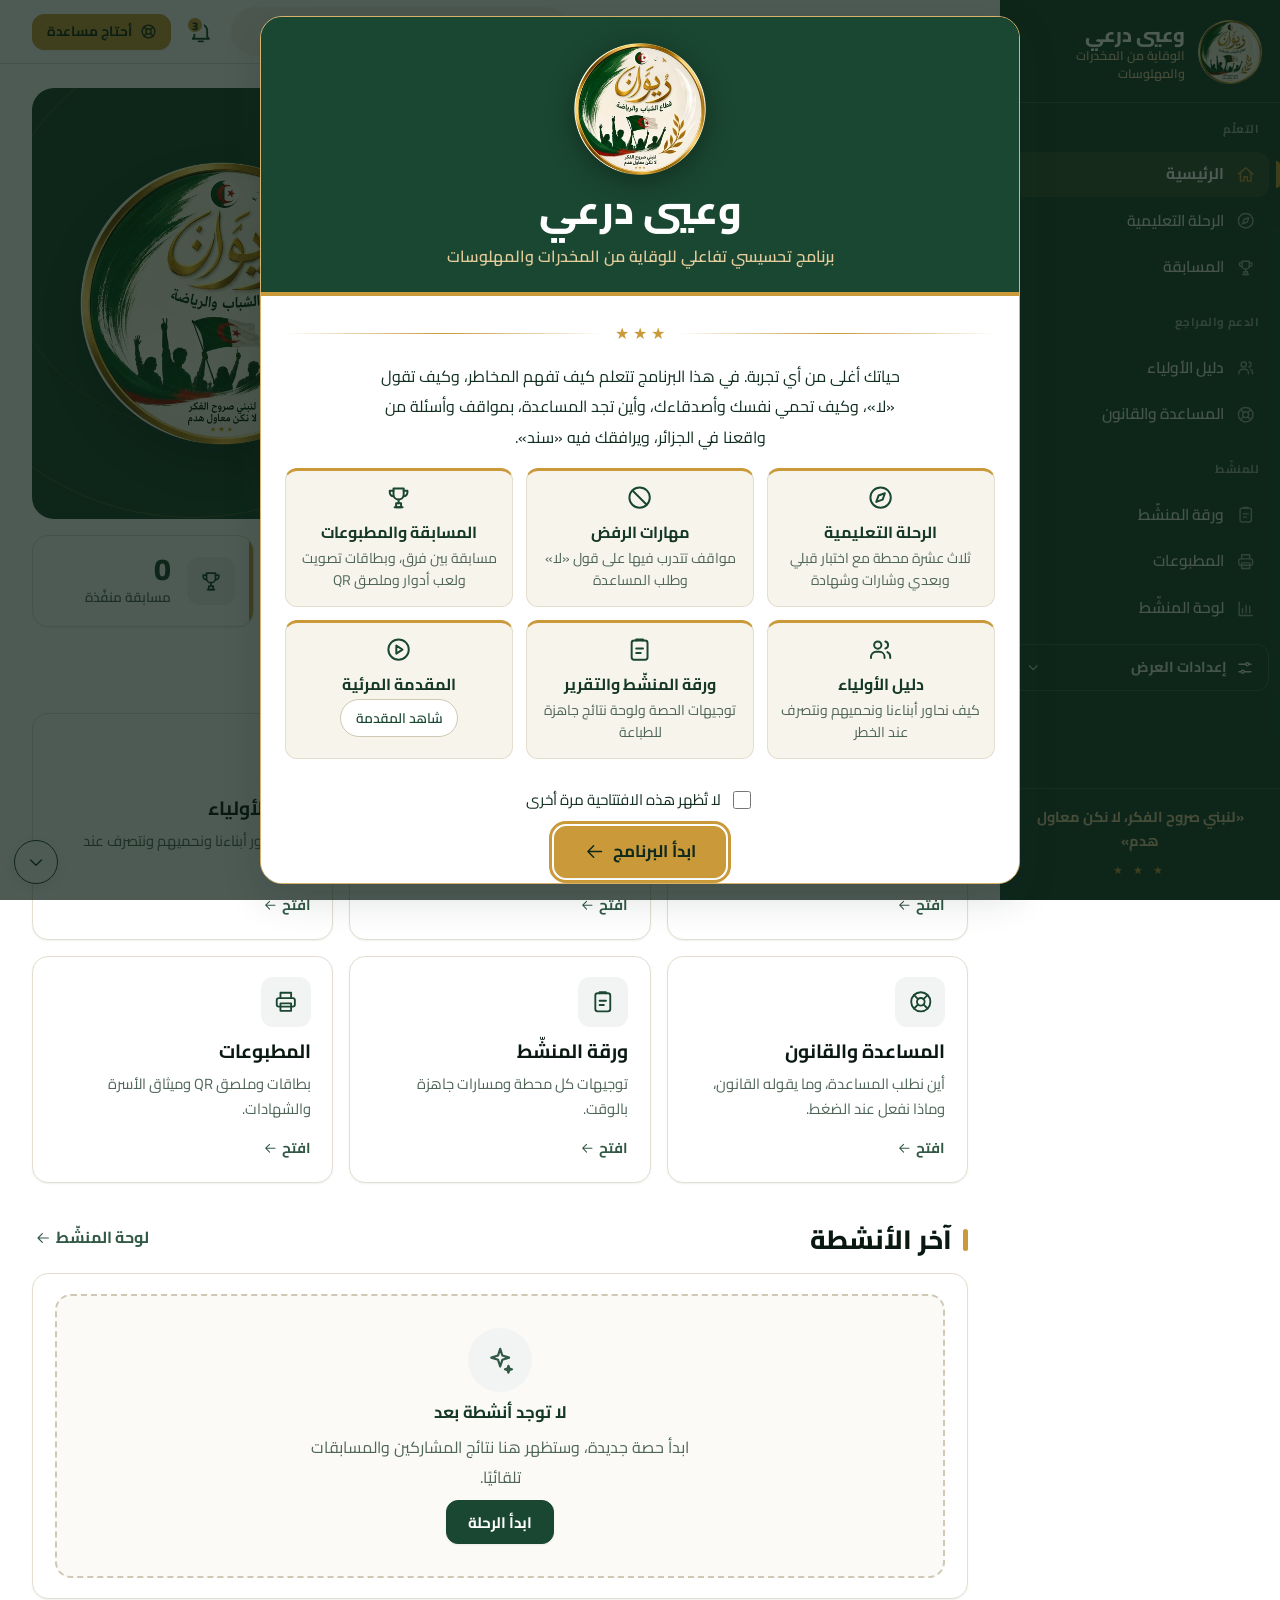
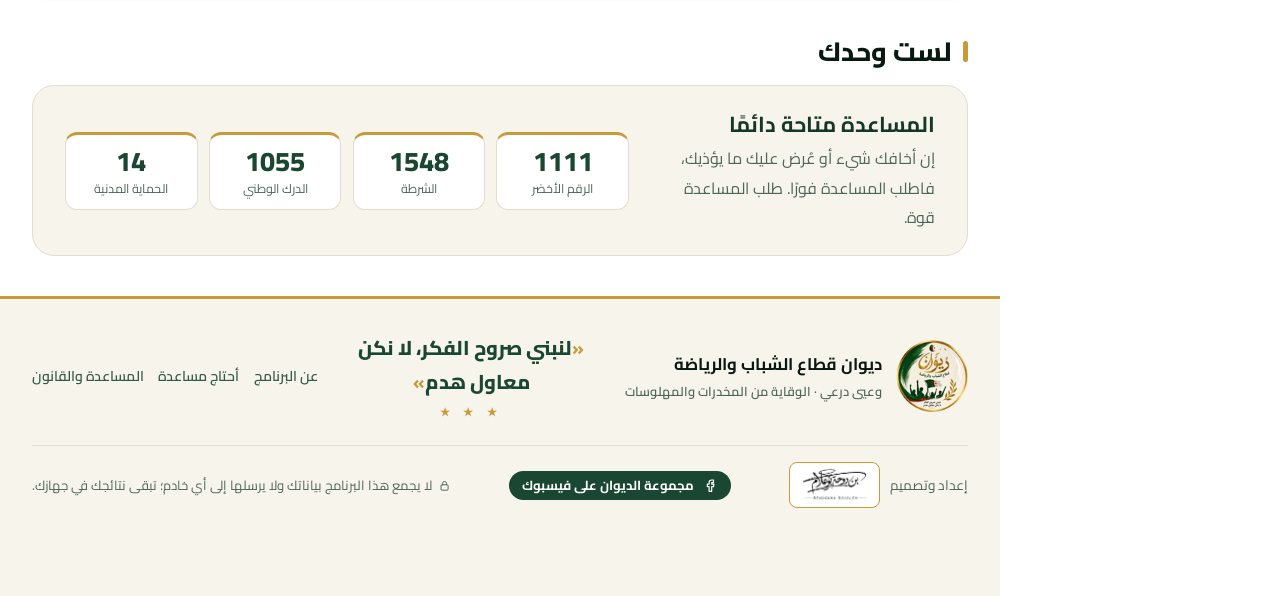
==== index.html @ 61925d22 "Add files via upload" ====
<!DOCTYPE html>
<html lang="ar" dir="rtl">
<head>
<meta charset="utf-8">
<meta name="viewport" content="width=device-width, initial-scale=1, viewport-fit=cover">
<title>وعيي درعي — الوقاية من المخدرات والمهلوسات</title>
<meta name="description" content="برنامج تحسيسي تفاعلي للوقاية من المخدرات والمهلوسات، موجّه للأطفال والشباب، من ديوان قطاع الشباب والرياضة.">
<meta name="theme-color" content="#1a4731">
<meta property="og:type" content="website">
<meta property="og:locale" content="ar_DZ">
<meta property="og:title" content="وعيي درعي — الوقاية من المخدرات والمهلوسات">
<meta property="og:description" content="رحلة تفاعلية من 13 محطة، واختبار قبلي وبعدي، ومسابقة بين الفرق، وميثاق للأسرة، وشهادة.">
<meta property="og:url" content="https://antaraabsi-svg.github.io/drugs-prevention/">
<meta property="og:image" content="https://antaraabsi-svg.github.io/drugs-prevention/assets/img/og.jpg">
<meta property="og:image:width" content="1200">
<meta property="og:image:height" content="630">
<meta name="twitter:card" content="summary_large_image">
<link rel="icon" type="image/png" sizes="32x32" href="assets/img/favicon-32.png">
<link rel="apple-touch-icon" href="assets/img/apple-touch-icon.png">
<!--PWA-HEAD--><link rel="manifest" href="manifest.webmanifest"><!--/PWA-HEAD-->
<link rel="preconnect" href="https://fonts.googleapis.com">
<link rel="preconnect" href="https://fonts.gstatic.com" crossorigin>
<link href="https://fonts.googleapis.com/css2?family=Cairo:wght@400;600;700;800&display=swap" rel="stylesheet">
<link rel="stylesheet" href="assets/css/tokens.css">
<link rel="stylesheet" href="assets/css/base.css">
<link rel="stylesheet" href="assets/css/layout.css">
<link rel="stylesheet" href="assets/css/components.css">
<link rel="stylesheet" href="assets/css/pages.css">
<link rel="stylesheet" href="assets/css/print.css">
</head>
<body>
<a class="skip" href="#app">تخطَّ إلى المحتوى</a>

<div class="app">
  <!-- ========== الشريط الجانبي ========== -->
  <aside class="sidebar" id="sidebar" aria-label="القائمة الرئيسية">
    <a class="sb-brand" href="#" data-act="mode" data-v="home" aria-label="الصفحة الرئيسية">
      <img src="assets/img/logo-96.webp" srcset="assets/img/logo-96.webp 1x, assets/img/logo-192.webp 2x" width="64" height="64" alt="شعار ديوان قطاع الشباب والرياضة">
      <span><b>وعيي درعي</b><small>الوقاية من المخدرات والمهلوسات</small></span>
    </a>
    <div class="sb-label">التعلّم</div>
    <nav class="sb-nav" aria-label="التعلّم">
      <button class="nav-item" id="tHome" data-act="mode" data-v="home" aria-pressed="true"><svg class="ic" aria-hidden="true"><use href="#i-home"/></svg>الرئيسية</button>
      <button class="nav-item" id="tProg" data-act="mode" data-v="prog" aria-pressed="false"><svg class="ic" aria-hidden="true"><use href="#i-compass"/></svg>الرحلة التعليمية</button>
      <button class="nav-item" id="tCt" data-act="mode" data-v="contest" aria-pressed="false"><svg class="ic" aria-hidden="true"><use href="#i-trophy"/></svg>المسابقة</button>
    </nav>
    <div class="sb-label">الدعم والمراجع</div>
    <nav class="sb-nav" aria-label="الدعم والمراجع">
      <button class="nav-item" id="tPar" data-act="mode" data-v="parents" aria-pressed="false"><svg class="ic" aria-hidden="true"><use href="#i-users"/></svg>دليل الأولياء</button>
      <button class="nav-item" id="tRef" data-act="mode" data-v="ref" aria-pressed="false"><svg class="ic" aria-hidden="true"><use href="#i-life-buoy"/></svg>المساعدة والقانون</button>
    </nav>
    <div class="sb-label">للمنشّط</div>
    <nav class="sb-nav" aria-label="للمنشّط">
      <button class="nav-item" id="tFac" data-act="mode" data-v="fac" aria-pressed="false"><svg class="ic" aria-hidden="true"><use href="#i-clipboard"/></svg>ورقة المنشّط</button>
      <button class="nav-item" id="tKit" data-act="mode" data-v="kit" aria-pressed="false"><svg class="ic" aria-hidden="true"><use href="#i-printer"/></svg>المطبوعات</button>
      <button class="nav-item" id="tRep" data-act="mode" data-v="report" aria-pressed="false"><svg class="ic" aria-hidden="true"><use href="#i-chart"/></svg>لوحة المنشّط</button>
    </nav>
    <details class="sb-tools">
      <summary><svg class="ic" aria-hidden="true"><use href="#i-sliders"/></svg>إعدادات العرض<svg class="ic chev sm" aria-hidden="true"><use href="#i-chevron-d"/></svg></summary>
      <div class="optb" role="group" aria-label="خيارات العرض">
        <button class="pill" id="bAbout" data-act="spopen" title="عرض الافتتاحية">عن البرنامج</button>
        <button class="pill" id="bDz" data-act="tg" data-k="dz" aria-pressed="false" title="عرض رسائل المحادثة بالدارجة الجزائرية">الدارجة</button>
        <button class="pill" id="bSnd" data-act="tg" data-k="snd" aria-pressed="false">الصوت</button>
        <button class="pill" id="bShuf" data-act="tg" data-k="shuf" aria-pressed="true" title="خلط ترتيب الأسئلة والخيارات">ترتيب عشوائي</button>
        <button class="pill" id="bHc" data-act="tg" data-k="hc" aria-pressed="false">تباين عالٍ</button>
        <button class="pill" id="bFn" data-act="tg" data-k="fnotes" aria-pressed="false">ملاحظات المنشّط</button>
        <button class="pill" id="bStage" data-act="tg" data-k="stage" aria-pressed="false" title="تكبير الخط للعرض أمام المجموعة">وضع العرض</button>
        <button class="pill" id="bFsm" data-act="fs" data-d="-1" aria-label="تصغير الخط" title="تصغير الخط">أ−</button>
        <button class="pill" id="bFsp" data-act="fs" data-d="1" aria-label="تكبير الخط" title="تكبير الخط">أ+</button>
        <button class="pill" id="bReset"><svg class="ic sm" aria-hidden="true"><use href="#i-refresh"/></svg>إعادة البدء</button>
      </div>
    </details>
    <div class="sb-foot">
      <q>لنبني صروح الفكر، لا نكن معاول هدم</q>
      <div class="stars" aria-hidden="true">★ ★ ★</div>
    </div>
  </aside>
  <div class="drawer-back" id="drawerBack" data-act="drawer" aria-hidden="true"></div>

  <!-- ========== العمود الرئيسي ========== -->
  <div class="main-col">
    <header class="topbar">
      <button class="icon-btn menu-btn" id="menuBtn" data-act="drawer" aria-label="فتح القائمة" aria-controls="sidebar" aria-expanded="false"><svg class="ic lg" aria-hidden="true"><use href="#i-menu"/></svg></button>
      <img class="tb-logo" src="assets/img/logo-96.webp" width="40" height="40" alt="">
      <nav class="crumbs" id="crumbs" aria-label="مسار التنقل"></nav>
      <span class="tb-space"></span>
      <div class="tb-actions">
        <div class="search" id="gsWrap" role="search">
          <button class="icon-btn gs-toggle" type="button" data-act="gstoggle" aria-label="بحث" aria-expanded="false"><svg class="ic lg" aria-hidden="true"><use href="#i-search"/></svg></button>
          <svg class="ic" aria-hidden="true"><use href="#i-search"/></svg>
          <input type="search" id="gs" data-act="gsq" placeholder="ابحث في البرنامج…" aria-label="بحث في البرنامج" autocomplete="off">
          <div class="search-res" id="gsRes" hidden></div>
        </div>
        <div class="nf-wrap">
          <button class="icon-btn" id="nfBtn" data-act="nf" aria-label="الإشعارات" aria-expanded="false"><svg class="ic lg" aria-hidden="true"><use href="#i-bell"/></svg><span class="nf-dot" id="nfDot" hidden>0</span></button>
          <div class="nf-panel" id="nfPanel" hidden></div>
        </div>
        <button class="btn gold sm" data-act="hpopen"><svg class="ic" aria-hidden="true"><use href="#i-life-buoy"/></svg><span class="btn-label">أحتاج مساعدة</span></button>
      </div>
    </header>

    <main class="page">
      <nav class="track-wrap" aria-label="محطات الرحلة"><div class="track" id="track"></div></nav>
      <section id="app" aria-live="polite" tabindex="-1">
        <div class="skeleton sk-title"></div><div class="skeleton sk-line"></div><div class="skeleton sk-line" style="width:70%"></div><div class="skeleton sk-block"></div>
      </section>
    </main>

    <footer class="site-footer">
      <div class="sf-in">
        <div class="sf-brand">
          <img src="assets/img/logo-96.webp" srcset="assets/img/logo-96.webp 1x, assets/img/logo-192.webp 2x" width="72" height="72" alt="شعار ديوان قطاع الشباب والرياضة">
          <div><b>ديوان قطاع الشباب والرياضة</b><small>وعيي درعي · الوقاية من المخدرات والمهلوسات</small></div>
        </div>
        <div class="sf-slogan"><q>لنبني صروح الفكر، لا نكن معاول هدم</q><span class="stars" aria-hidden="true">★ ★ ★</span></div>
        <div class="sf-links">
          <a href="#" data-act="spopen">عن البرنامج</a>
          <a href="#" data-act="hpopen">أحتاج مساعدة</a>
          <a href="#" data-act="mode" data-v="ref">المساعدة والقانون</a>
        </div>
        <div class="sf-sig">
          <div class="made"><span>إعداد وتصميم</span><img class="sigsm" src="assets/img/signature.jpg" alt="توقيع بن دوحة بوعلام"></div>
          <a class="fbbtn sm" href="https://www.facebook.com/groups/www.diwan.js1236" target="_blank" rel="noopener noreferrer" aria-label="مجموعة ديوان قطاع الشباب والرياضة على فيسبوك"><svg class="ic fbi" aria-hidden="true"><use href="#i-facebook"/></svg><span>مجموعة الديوان على فيسبوك</span></a>
          <div class="priv"><svg class="ic sm" aria-hidden="true"><use href="#i-lock"/></svg>لا يجمع هذا البرنامج بياناتك ولا يرسلها إلى أي خادم؛ تبقى نتائجك في جهازك.</div>
        </div>
      </div>
    </footer>
  </div>
</div>

<!-- ========== فيديو المدخل ========== -->
<div class="vintro" id="vintro" role="dialog" aria-modal="true" aria-label="فيديو افتتاحي" hidden>
 <video id="vvid" playsinline webkit-playsinline preload="auto"></video>
 <button class="vi-btn" id="vsnd" data-act="vsound" hidden><svg class="ic" aria-hidden="true"><use href="#i-volume"/></svg>تشغيل الصوت</button>
 <button class="vi-btn" id="vskip" data-act="vskip">تخطّي المقدمة<svg class="ic" aria-hidden="true"><use href="#i-chevron-l"/></svg></button>
</div>

<!-- ========== شاشة الدخول (الافتتاحية) ========== -->
<div class="modal" id="splash" role="dialog" aria-modal="true" aria-labelledby="spT" hidden>
 <div class="modal-card">
  <div class="modal-head">
   <img class="m-logo" src="assets/img/logo-256.webp" width="132" height="132" alt="شعار ديوان قطاع الشباب والرياضة">
   <h2 id="spT">وعيي درعي</h2>
   <p>برنامج تحسيسي تفاعلي للوقاية من المخدرات والمهلوسات</p>
  </div>
  <div class="modal-body">
   <div class="m-div" aria-hidden="true">★ ★ ★</div>
   <p class="m-p">حياتك أغلى من أي تجربة. في هذا البرنامج تتعلم كيف تفهم المخاطر، وكيف تقول «لا»، وكيف تحمي نفسك وأصدقاءك، وأين تجد المساعدة، بمواقف وأسئلة من واقعنا في الجزائر، ويرافقك فيه «سند».</p>
   <div class="m-grid">
    <div class="m-it"><svg class="ic" aria-hidden="true"><use href="#i-compass"/></svg><b>الرحلة التعليمية</b><span>ثلاث عشرة محطة مع اختبار قبلي وبعدي وشارات وشهادة</span></div>
    <div class="m-it"><svg class="ic" aria-hidden="true"><use href="#i-ban"/></svg><b>مهارات الرفض</b><span>مواقف تتدرب فيها على قول «لا» وطلب المساعدة</span></div>
    <div class="m-it"><svg class="ic" aria-hidden="true"><use href="#i-trophy"/></svg><b>المسابقة والمطبوعات</b><span>مسابقة بين فرق، وبطاقات تصويت ولعب أدوار وملصق QR</span></div>
    <div class="m-it"><svg class="ic" aria-hidden="true"><use href="#i-users"/></svg><b>دليل الأولياء</b><span>كيف نحاور أبناءنا ونحميهم ونتصرف عند الخطر</span></div>
    <div class="m-it"><svg class="ic" aria-hidden="true"><use href="#i-clipboard"/></svg><b>ورقة المنشّط والتقرير</b><span>توجيهات الحصة ولوحة نتائج جاهزة للطباعة</span></div>
    <div class="m-it"><svg class="ic" aria-hidden="true"><use href="#i-play"/></svg><b>المقدمة المرئية</b><span><button class="pill" data-act="invopen">شاهد المقدمة</button></span></div>
   </div>
   <div class="m-foot">
   <label class="m-chk"><input type="checkbox" id="spNo"> لا تُظهر هذه الافتتاحية مرة أخرى</label>
   <div class="m-act"><button class="btn gold lg" id="spGo" data-act="spclose">ابدأ البرنامج<svg class="ic" aria-hidden="true"><use href="#i-arrow-l"/></svg></button></div>
   </div>
   <div class="m-sig"><span>إعداد وتصميم</span><img class="sigsm" src="assets/img/signature.jpg" alt="توقيع بن دوحة بوعلام"></div>
  </div>
 </div>
</div>

<!-- ========== نافذة «أحتاج مساعدة» ========== -->
<button class="fab" id="fab" data-act="hpopen" aria-label="أحتاج مساعدة"><svg class="ic lg" aria-hidden="true"><use href="#i-life-buoy"/></svg><span class="fabt">أحتاج مساعدة</span></button>
<div class="modal help" id="helpdlg" role="dialog" aria-modal="true" aria-labelledby="hpT" hidden>
 <div class="modal-card sm">
  <button class="modal-x" id="hpX" data-act="hpclose" aria-label="إغلاق"><svg class="ic" aria-hidden="true"><use href="#i-x"/></svg></button>
  <div class="modal-head"><h2 id="hpT" style="font-size:1.8rem">أحتاج مساعدة</h2><p>إذا أخافك شيء أو عُرض عليك ما يؤذيك فأنت لست وحدك</p></div>
  <div class="modal-body">
   <ol class="hpsteps"><li><b>ارفض.</b> قل «لا» بوضوح، ولا تأخذ ولا تجرّب شيئًا.</li><li><b>ابتعد.</b> غادر المكان إلى مكان فيه كبار.</li><li><b>أخبر.</b> تحدث فورًا إلى شخص بالغ تثق به: أحد الوالدين أو المعلم أو المرشد.</li><li><b>بلّغ.</b> اتصل بالجهات المختصة، وفي الحالات الطارئة اتصل بالحماية المدنية.</li></ol>
   <div class="hpnums"><a href="tel:1111"><b>1111</b><span>الرقم الأخضر (مجاني، ليلًا ونهارًا)</span></a><a href="tel:1548"><b>1548</b><span>الشرطة</span></a><a href="tel:1055"><b>1055</b><span>الدرك الوطني</span></a><a href="tel:14"><b>14</b><span>الحماية المدنية (الحالات الطارئة)</span></a></div>
   <p class="hpnote">طلب المساعدة قوة، والعلاج المبكر ينجح.</p>
  </div>
 </div>
</div>

<!-- ========== عناصر عائمة ========== -->
<nav class="fnav" id="fnav" aria-label="التنقل بين المحطات" hidden><button id="fnPrev" data-act="prev"><svg class="ic sm" aria-hidden="true"><use href="#i-chevron-r"/></svg>السابق</button><span class="fnp" id="fnPos"></span><button id="fnNext" data-act="next">التالي<svg class="ic sm" aria-hidden="true"><use href="#i-chevron-l"/></svg></button></nav>
<div class="ctboard" id="ctboard" role="dialog" aria-modal="true" aria-label="الترتيب المباشر" hidden></div>
<div class="scrl" id="scrl"><button id="sUp" data-act="stop" aria-label="إلى أعلى الصفحة" title="إلى الأعلى" hidden><svg class="ic" aria-hidden="true"><use href="#i-chevron-u"/></svg></button><button id="sDn" data-act="sbot" aria-label="إلى أسفل الصفحة" title="إلى الأسفل" hidden><svg class="ic" aria-hidden="true"><use href="#i-chevron-d"/></svg></button></div>
<div class="toast" id="toast" role="status" aria-live="polite" hidden></div>
<div id="printcert"></div><div id="printkit"></div>

<script src="assets/js/icons.js"></script>
<script src="assets/js/qr.js"></script>
<script src="assets/js/data.js"></script>
<script src="assets/js/app.js"></script>
<!--PWA-REG--><script src="assets/js/pwa.js"></script><!--/PWA-REG-->
</body>
</html>
---- assets/css/tokens.css ----
/* =====================================================================
   tokens.css — رموز نظام التصميم (Design Tokens)
   الهوية الرسمية لديوان قطاع الشباب والرياضة
   ملف مولَّد بـ tools/gen_tokens.py — القيم الأساسية الأربع فقط هي المرجع:
   الأخضر الداكن #1a4731 · الذهبي #c9993a · الأبيض #FFFFFF · الكريمي #F7F4EC
   ===================================================================== */
:root{
  /* ---------- 1) ألوان الهوية الأساسية ---------- */
  --brand-green: #1a4731;
  --brand-gold: #c9993a;
  --brand-white: #FFFFFF;
  --brand-cream: #F7F4EC;

  /* ---------- 2) السلالم اللونية المشتقة ---------- */
  --green-50: #f1f4f3;
  --green-100: #e4e9e6;
  --green-200: #c3cfc9;
  --green-300: #98aca2;
  --green-400: #6c897b;
  --green-500: #486c5a;
  --green-600: #315946;
  --green-700: #1a4731;
  --green-800: #143726;
  --green-900: #0f291c;
  --green-950: #0a1b13;
  --gold-50: #fbf8f1;
  --gold-100: #f6efdf;
  --gold-200: #eedec0;
  --gold-300: #e4cc9c;
  --gold-400: #d6b26b;
  --gold-500: #c9993a;
  --gold-600: #ad8432;
  --gold-700: #8d6b29;
  --gold-800: #6d531f;
  --cream-50: #fbfaf6;
  --cream-100: #f7f4ec;
  --cream-200: #edeae3;
  --cream-300: #e1ded7;
  --ink-400: #677b70;
  --ink-500: #4e6558;
  --ink-700: #112e20;
  --ink-900: #091811;
  --red-50: #fbefec;
  --red-100: #f5d9d3;
  --red-500: #b3362b;
  --red-700: #8a2a21;

  /* ---------- 3) الرموز الدلالية (استعملها في المكونات بدل القيم الخام) ---------- */
  --color-primary: var(--brand-green);
  --color-primary-hover: var(--green-800);
  --color-primary-soft: var(--green-50);
  --color-accent: var(--brand-gold);
  --color-accent-hover: var(--gold-600);
  --color-accent-soft: var(--gold-100);
  --surface-page: var(--brand-white);
  --surface-card: var(--brand-white);
  --surface-sunken: var(--brand-cream);
  --surface-strong: var(--brand-green);
  --text-strong: var(--ink-900);
  --text-body: var(--ink-700);
  --text-muted: var(--ink-500);
  --text-on-dark: var(--brand-white);
  --text-on-dark-muted: var(--green-200);
  --text-link: var(--green-600);
  --line: #e3ded0;
  --line-strong: #cfc8b4;
  --line-on-dark: rgba(255,255,255,.14);
  --success: var(--green-500);
  --success-bg: var(--green-50);
  --warning: var(--gold-600);
  --warning-bg: var(--gold-50);
  --danger: var(--red-500);
  --danger-bg: var(--red-50);
  --info: var(--green-600);
  --info-bg: var(--cream-100);
  --focus: var(--gold-500);

  /* ---------- 4) الخط والحجم (خط أساسي واحد) ---------- */
  --font: 'Cairo','Segoe UI',Tahoma,'OfflineAr',Arial,sans-serif;
  --fs-display: clamp(2.25rem, 1.6rem + 2.4vw, 3.25rem);
  --fs-h1: clamp(1.7rem, 1.35rem + 1.2vw, 2.25rem);
  --fs-h2: clamp(1.35rem, 1.2rem + .6vw, 1.65rem);
  --fs-h3: 1.2rem;
  --fs-h4: 1.05rem;
  --fs-body: 1rem;
  --fs-small: .9rem;
  --fs-caption: .8rem;
  --fs-button: .95rem;
  --fs-table: .9rem;
  --fw-regular: 400; --fw-medium: 600; --fw-bold: 700; --fw-black: 800;
  --lh-tight: 1.3; --lh-snug: 1.5; --lh-body: 1.85;

  /* ---------- 5) المسافات والأبعاد ---------- */
  --sp-1: .25rem; --sp-2: .5rem; --sp-3: .75rem; --sp-4: 1rem; --sp-5: 1.5rem; --sp-6: 2rem; --sp-7: 3rem; --sp-8: 4rem;
  --r-sm: 8px; --r-md: 12px; --r-lg: 16px; --r-xl: 22px; --r-pill: 999px;
  --bw: 1px;
  --sidebar-w: 280px; --topbar-h: 64px; --content-max: 1120px; --reading-max: 68ch;

  /* ---------- 6) الظلال والحركة ---------- */
  --sh-1: 0 1px 2px rgba(26,71,49,.07);
  --sh-2: 0 4px 16px rgba(26,71,49,.09);
  --sh-3: 0 14px 38px rgba(16,40,28,.16);
  --ease: cubic-bezier(.2,.7,.2,1);
  --t-fast: .15s; --t-base: .25s; --t-slow: .45s;

  /* ---------- 7) طبقات العرض ---------- */
  --z-sticky: 40; --z-topbar: 45; --z-fnav: 54; --z-scrl: 55; --z-sidebar: 60; --z-fab: 62;
  --z-board: 90; --z-modal: 100; --z-help: 110; --z-toast: 120; --z-video: 130;
}

/* ---------- وضع التباين العالي (خيار في أدوات العرض) ---------- */
:root.hc{
  --line: #000; --line-strong: #000;
  --text-body: #000; --text-muted: #1a1a1a; --text-strong: #000;
  --color-primary: #0b2a1b; --color-accent: #8a5a00;
  --focus: #000;
}
---- assets/css/base.css ----
/* =====================================================================
   base.css — الأساس: إعادة الضبط، الخط، سلّم الطباعة (Typography)، الوصولية
   ===================================================================== */
@font-face{font-family:'OfflineAr';font-weight:400;font-display:swap;src:url(../fonts/offline-ar-400.woff) format('woff')}
@font-face{font-family:'OfflineAr';font-weight:700 900;font-display:swap;src:url(../fonts/offline-ar-700.woff) format('woff')}

*,*::before,*::after{box-sizing:border-box}
html{font-size:100%;-webkit-text-size-adjust:100%;scroll-padding-top:calc(var(--topbar-h) + 16px);color-scheme:light}
html.stage{font-size:125%}
html,body{margin:0}
body{background:var(--surface-page);color:var(--text-body);font-family:var(--font);font-size:var(--fs-body);font-weight:var(--fw-regular);line-height:var(--lh-body);min-height:100vh;text-rendering:optimizeLegibility}
body.nosc{overflow:hidden}
[hidden]{display:none!important}
img,svg{max-width:100%}
button,input,select,textarea{font:inherit;color:inherit}
button{cursor:pointer}
::selection{background:var(--gold-200);color:var(--ink-900)}

/* ---------- سلّم الطباعة ---------- */
h1,h2,h3,h4{font-family:var(--font);color:var(--text-strong);margin:0;letter-spacing:0}
h1,.h1{font-size:var(--fs-h1);font-weight:var(--fw-black);line-height:var(--lh-tight)}
h2,.h2{font-size:var(--fs-h2);font-weight:var(--fw-black);line-height:var(--lh-tight);margin:.1rem 0 .4rem}
h3,.h3{font-size:var(--fs-h3);font-weight:var(--fw-bold);line-height:var(--lh-snug);margin:1.4rem 0 .4rem;color:var(--green-700)}
h4,.h4{font-size:var(--fs-h4);font-weight:var(--fw-bold);line-height:var(--lh-snug)}
.display{font-size:var(--fs-display);font-weight:var(--fw-black);line-height:1.2}
p{margin:0 0 .8rem}
.lead{font-size:1.08rem;color:var(--text-muted);max-width:var(--reading-max);margin:0 0 1.2rem}
.caption,small{font-size:var(--fs-caption);font-weight:var(--fw-medium);color:var(--text-muted)}
.warn{font-size:var(--fs-small);color:var(--text-muted)}
b,strong{font-weight:var(--fw-bold);color:var(--text-strong)}
a{color:var(--text-link);text-underline-offset:3px}
a:hover{color:var(--green-800)}
ul,ol{padding-inline-start:1.3rem;margin:.3rem 0 .9rem}
li{margin:.2rem 0}
hr{border:0;border-top:var(--bw) solid var(--line);margin:1.2rem 0}
q{quotes:"«" "»"}
.num{font-feature-settings:"tnum";font-variant-numeric:tabular-nums}

/* ---------- وصولية ---------- */
:focus-visible{outline:3px solid var(--focus);outline-offset:2px;border-radius:4px}
.skip{position:absolute;inset-inline-start:-999px;top:0;z-index:200;background:var(--brand-gold);color:var(--green-900);padding:.6rem 1.1rem;font-weight:800;border-radius:0 0 var(--r-md) var(--r-md)}
.skip:focus{inset-inline-start:1rem}
.vh{position:absolute;width:1px;height:1px;overflow:hidden;clip:rect(0 0 0 0);white-space:nowrap}
.noprint{}
@media (prefers-reduced-motion:reduce){*,*::before,*::after{animation-duration:.001ms!important;animation-iteration-count:1!important;transition:none!important;scroll-behavior:auto!important}}

/* ---------- أيقونات موحدة ---------- */
.ic{width:1.25em;height:1.25em;flex:none;display:inline-block;vertical-align:-.22em;fill:none;stroke:currentColor;stroke-width:1.75;stroke-linecap:round;stroke-linejoin:round}
.ic.sm{width:1em;height:1em}.ic.lg{width:1.6em;height:1.6em}.ic.xl{width:2.4em;height:2.4em}.ic.fill{fill:currentColor;stroke:none}

/* ---------- عناصر الإدخال الأساسية ---------- */
input[type=text],input[type=date],input[type=search],input[type=url],input:not([type]),select,textarea{
  width:auto;max-width:100%;background:var(--surface-card);color:var(--text-strong);border:var(--bw) solid var(--line-strong);
  border-radius:var(--r-md);padding:.55rem .85rem;min-height:44px;transition:border-color var(--t-fast),box-shadow var(--t-fast)}
textarea{width:100%;min-height:96px;resize:vertical;line-height:1.7}
input::placeholder,textarea::placeholder{color:var(--ink-400)}
input:hover,select:hover,textarea:hover{border-color:var(--green-400)}
input:focus,select:focus,textarea:focus{outline:0;border-color:var(--brand-green);box-shadow:0 0 0 3px var(--gold-200)}
input[type=checkbox],input[type=radio]{width:1.15rem;height:1.15rem;accent-color:var(--brand-green);flex:none}
input[type=range]{accent-color:var(--brand-green);width:100%}
select{padding-inline-end:2rem}
label{cursor:pointer}
---- assets/css/layout.css ----
/* =====================================================================
   layout.css — غلاف التطبيق: الشريط الجانبي، الرأس، العنوان الفتاتي، التذييل
   RTL: الشريط الجانبي على اليمين تلقائيًا (أول عنصر في الشبكة)
   ===================================================================== */
.app{display:grid;grid-template-columns:var(--sidebar-w) minmax(0,1fr);min-height:100vh}
.main-col{min-width:0;display:flex;flex-direction:column;background:var(--surface-page)}
.page{width:100%;max-width:var(--content-max);margin:0 auto;padding:1.5rem clamp(1rem,3vw,2rem) 2.5rem;flex:1}

/* ---------- الشريط الجانبي ---------- */
.sidebar{position:sticky;top:0;height:100vh;overflow-y:auto;background:var(--surface-strong);color:var(--text-on-dark);display:flex;flex-direction:column;z-index:var(--z-sidebar);scrollbar-width:thin;scrollbar-color:var(--green-500) transparent}
.sb-brand{display:flex;align-items:center;gap:.85rem;padding:1.25rem 1.1rem 1.1rem;border-bottom:var(--bw) solid var(--line-on-dark);text-decoration:none;color:inherit}
.sb-brand img{width:64px;height:64px;flex:none;display:block}
.sb-brand b{display:block;color:var(--brand-white);font-size:1.25rem;font-weight:var(--fw-black);line-height:1.25}
.sb-brand small{display:block;color:var(--gold-300);font-size:.78rem;line-height:1.4;font-weight:var(--fw-medium)}
.sb-label{font-size:.72rem;font-weight:var(--fw-bold);letter-spacing:.04em;color:var(--green-300);padding:1rem 1.3rem .35rem}
.sb-nav{display:flex;flex-direction:column;gap:2px;padding:.4rem .7rem}
.nav-item{position:relative;display:flex;align-items:center;gap:.75rem;width:100%;min-height:44px;padding:.5rem .85rem;border:0;border-radius:var(--r-md);background:transparent;color:var(--green-100);font-weight:var(--fw-medium);font-size:.97rem;text-align:start;transition:background var(--t-fast),color var(--t-fast)}
.nav-item .ic{color:var(--green-300);transition:color var(--t-fast)}
.nav-item:hover{background:rgba(255,255,255,.07);color:var(--brand-white)}
.nav-item[aria-pressed="true"]{background:rgba(201,153,58,.16);color:var(--brand-white);font-weight:var(--fw-bold)}
.nav-item[aria-pressed="true"]::before{content:"";position:absolute;inset-inline-start:-.7rem;top:20%;bottom:20%;width:4px;border-radius:0 4px 4px 0;background:var(--brand-gold)}
.nav-item[aria-pressed="true"] .ic{color:var(--brand-gold)}
.nav-item .nbadge{margin-inline-start:auto;background:var(--brand-gold);color:var(--green-900);border-radius:var(--r-pill);font-size:.72rem;font-weight:var(--fw-black);padding:0 .5rem;line-height:1.5}
.sb-tools{margin:.4rem .7rem 0;border:var(--bw) solid var(--line-on-dark);border-radius:var(--r-md)}
.sb-tools>summary{list-style:none;cursor:pointer;display:flex;align-items:center;gap:.6rem;padding:.6rem .85rem;color:var(--green-100);font-weight:var(--fw-bold);font-size:.9rem}
.sb-tools>summary::-webkit-details-marker{display:none}
.sb-tools>summary .chev{margin-inline-start:auto;transition:transform var(--t-base)}
.sb-tools[open]>summary .chev{transform:rotate(180deg)}
.optb{display:flex;flex-wrap:wrap;gap:.4rem;padding:.2rem .7rem .8rem}
.optb .pill{background:transparent;color:var(--green-100);border-color:var(--line-on-dark);font-size:.82rem;padding:.2rem .7rem;min-height:34px}
.optb .pill:hover{background:rgba(255,255,255,.08)}
.optb .pill[aria-pressed="true"]{background:var(--brand-gold);border-color:var(--brand-gold);color:var(--green-900)}
.optb .pill:disabled{opacity:.35;cursor:default}
.sb-foot{margin-top:auto;padding:1rem 1.1rem 1.2rem;border-top:var(--bw) solid var(--line-on-dark);text-align:center}
.sb-foot q{display:block;color:var(--gold-300);font-weight:var(--fw-bold);font-size:.9rem;line-height:1.7}
.sb-foot .stars{margin-top:.4rem;color:var(--brand-gold);letter-spacing:.35em;font-size:.7rem}

/* ---------- الرأس العلوي ---------- */
.topbar{position:sticky;top:0;z-index:var(--z-topbar);height:var(--topbar-h);display:flex;align-items:center;gap:.75rem;padding:0 clamp(1rem,3vw,2rem);background:rgba(255,255,255,.96);border-bottom:var(--bw) solid var(--line);backdrop-filter:saturate(1.2) blur(6px)}
.icon-btn.menu-btn{display:none}
.icon-btn.gs-toggle{display:none}
.tb-logo{display:none;width:40px;height:40px}
.crumbs{display:flex;align-items:center;gap:.15rem;min-width:0;font-size:.88rem;color:var(--text-muted);overflow:hidden;white-space:nowrap}
.crumbs button,.crumbs span{background:none;border:0;padding:.2rem .35rem;border-radius:var(--r-sm);color:inherit;font-size:inherit;font-weight:var(--fw-medium)}
.crumbs button:hover{background:var(--surface-sunken);color:var(--green-700)}
.crumbs .sep{display:inline-flex;color:var(--ink-400)}
.crumbs [aria-current="page"]{color:var(--text-strong);font-weight:var(--fw-bold);overflow:hidden;text-overflow:ellipsis}
.tb-space{flex:1}
.tb-actions{display:flex;align-items:center;gap:.5rem}

/* ---------- التذييل ---------- */
.site-footer{background:var(--surface-sunken);border-top:3px solid var(--brand-gold);padding:2rem clamp(1rem,3vw,2rem) 5.5rem;margin-top:auto}
.sf-in{max-width:var(--content-max);margin:0 auto;display:grid;grid-template-columns:auto 1fr auto;gap:1.5rem 2rem;align-items:center}
.sf-brand{display:flex;align-items:center;gap:.9rem}
.sf-brand img{width:72px;height:72px}
.sf-brand b{display:block;font-size:1.05rem}
.sf-brand small{display:block}
.sf-slogan{text-align:center;color:var(--green-700);font-weight:var(--fw-black);font-size:1.25rem;line-height:1.7}
.sf-slogan q::before,.sf-slogan q::after{color:var(--brand-gold)}
.sf-slogan .stars{display:block;color:var(--brand-gold);letter-spacing:.5em;font-size:.7rem;margin-top:.2rem}
.sf-links{display:flex;flex-wrap:wrap;gap:.4rem .9rem;justify-content:flex-end}
.sf-links a{font-size:.88rem;font-weight:var(--fw-medium);text-decoration:none}
.sf-sig{display:flex;align-items:center;gap:.7rem;grid-column:1/-1;border-top:var(--bw) solid var(--line);padding-top:1rem;flex-wrap:wrap;justify-content:space-between}
.sf-sig .made{display:flex;align-items:center;gap:.6rem;font-size:.85rem;color:var(--text-muted)}
.sigsm{height:46px;width:auto;background:#fff;border:var(--bw) solid var(--brand-gold);border-radius:var(--r-sm);padding:2px 10px}
.priv{display:flex;align-items:center;gap:.4rem;font-size:.82rem;color:var(--text-muted)}
.fbbtn{display:inline-flex;align-items:center;gap:.5rem;background:var(--brand-green);color:#fff;text-decoration:none;font-weight:var(--fw-bold);border-radius:var(--r-pill);padding:.4rem 1rem;font-size:.85rem;line-height:1.5;transition:background var(--t-fast)}
.fbbtn:hover{background:var(--green-800);color:#fff}
.fbbtn.sm{font-size:.82rem;padding:.3rem .8rem}

/* ---------- الطبقات العائمة ---------- */
.drawer-back{position:fixed;inset:0;background:rgba(10,27,19,.55);z-index:calc(var(--z-sidebar) - 1);opacity:0;pointer-events:none;transition:opacity var(--t-base)}
.fab{position:fixed;inset-inline-start:max(14px,env(safe-area-inset-left));bottom:max(16px,env(safe-area-inset-bottom));z-index:var(--z-fab);display:none;align-items:center;justify-content:center;gap:.45rem;min-width:52px;height:52px;padding:0 1rem;background:var(--brand-gold);color:var(--green-900);border:0;border-radius:var(--r-pill);font-weight:var(--fw-black);box-shadow:var(--sh-3)}
.scrl{position:fixed;inset-inline-end:max(14px,env(safe-area-inset-right));bottom:max(16px,env(safe-area-inset-bottom));z-index:var(--z-scrl);display:flex;flex-direction:column;gap:.5rem}
.scrl button{width:44px;height:44px;display:grid;place-items:center;border-radius:50%;border:var(--bw) solid var(--green-700);background:var(--brand-white);color:var(--green-700);box-shadow:var(--sh-2);transition:background var(--t-fast),color var(--t-fast)}
.scrl button:hover{background:var(--brand-green);color:#fff}
.fnav{position:fixed;inset-inline:0;bottom:max(16px,env(safe-area-inset-bottom));margin:auto;width:max-content;max-width:calc(100vw - 150px);z-index:var(--z-fnav);display:flex;align-items:center;gap:.3rem;background:var(--brand-green);border:2px solid var(--brand-gold);border-radius:var(--r-pill);padding:.25rem .4rem;box-shadow:var(--sh-3)}
.fnav button{display:inline-flex;align-items:center;gap:.3rem;border:0;background:transparent;color:#fff;font-weight:var(--fw-bold);font-size:.92rem;padding:.4rem .85rem;border-radius:var(--r-pill);white-space:nowrap}
.fnav button:hover:not(:disabled){background:var(--green-600)}
.fnav button:disabled{opacity:.35;cursor:default}
.fnav .fnp{color:var(--gold-300);font-weight:var(--fw-black);font-size:.88rem;min-width:3.6rem;text-align:center}
.toast{position:fixed;inset-inline:0;bottom:max(80px,env(safe-area-inset-bottom));margin:auto;width:max-content;max-width:90vw;z-index:var(--z-toast);background:var(--brand-green);color:#fff;border:2px solid var(--brand-gold);border-radius:var(--r-pill);padding:.55rem 1.3rem;font-weight:var(--fw-bold);box-shadow:var(--sh-3)}
body{padding-bottom:0}

/* ---------- الاستجابة ---------- */
@media (max-width:1023px){
  .app{grid-template-columns:minmax(0,1fr)}
  .sidebar{position:fixed;inset-block:0;inset-inline-start:0;width:min(86vw,320px);transform:translateX(105%);transition:transform var(--t-base) var(--ease);box-shadow:var(--sh-3)}
  [dir="rtl"] .sidebar{transform:translateX(105%)}
  body.drawer-open .sidebar{transform:none}
  body.drawer-open .drawer-back{opacity:1;pointer-events:auto}
  body.drawer-open{overflow:hidden}
  .icon-btn.menu-btn{display:inline-grid}
  .tb-logo{display:block}
}
@media (max-width:760px){
  .tb-logo{display:none}
  .icon-btn.gs-toggle{display:inline-grid}
  .search{width:auto}
  .search>.ic{display:none}
  .search input{display:none}
  .search.open input{display:block;position:fixed;inset-inline:.6rem;top:calc((var(--topbar-h) - 44px)/2);width:auto;z-index:calc(var(--z-topbar) + 5);padding-inline-start:1rem;background:#fff;border:2px solid var(--brand-green);min-height:44px;box-shadow:var(--sh-3)}
  .search.open .search-res{position:fixed;inset-inline:.6rem;top:calc(var(--topbar-h) + 4px);z-index:calc(var(--z-topbar) + 5)}
  .sf-in{grid-template-columns:1fr;text-align:center}
  .sf-brand,.sf-links,.sf-sig{justify-content:center}
  .topbar{gap:.4rem}
  .tb-actions .btn-label{display:none}
}
@media (max-width:520px){
  .page{padding-top:1rem}
  .crumbs{flex:1}
  .crumbs button,.crumbs .sep{display:none}
  .crumbs [aria-current="page"]{font-size:.95rem}
}
@media print{.sidebar,.topbar,.site-footer,.fab,.scrl,.fnav,.drawer-back,.toast{display:none!important}}
---- assets/css/components.css ----
/* =====================================================================
   components.css — مكتبة المكونات القابلة لإعادة الاستخدام
   كل مكوّن يعتمد حصرًا على الرموز في tokens.css (لا ألوان خام هنا).
   ===================================================================== */

/* ---------- Button ---------- */
.btn{display:inline-flex;align-items:center;justify-content:center;gap:.5rem;min-height:44px;padding:.55rem 1.3rem;border:var(--bw) solid var(--brand-green);border-radius:var(--r-md);background:var(--brand-green);color:#fff;font-size:var(--fs-button);font-weight:var(--fw-bold);line-height:1.4;text-decoration:none;box-shadow:var(--sh-1);transition:background var(--t-fast),transform var(--t-fast),box-shadow var(--t-fast),color var(--t-fast),border-color var(--t-fast)}
.btn:hover:not(:disabled){background:var(--green-800);border-color:var(--green-800);color:#fff;transform:translateY(-1px);box-shadow:var(--sh-2)}
.btn:active:not(:disabled){transform:none;box-shadow:var(--sh-1)}
.btn.sec{background:transparent;color:var(--green-700);border-color:var(--green-700);box-shadow:none}
.btn.sec:hover:not(:disabled){background:var(--green-50);color:var(--green-800)}
.btn.sec[aria-pressed="true"]{background:var(--brand-green);color:#fff}
.btn.gold{background:var(--brand-gold);border-color:var(--brand-gold);color:var(--green-900)}
.btn.gold:hover:not(:disabled){background:var(--gold-400);border-color:var(--gold-400);color:var(--green-900)}
.btn.ghost{background:transparent;border-color:transparent;color:var(--green-700);box-shadow:none}
.btn.ghost:hover:not(:disabled){background:var(--surface-sunken)}
.btn.lg{min-height:52px;padding:.7rem 1.8rem;font-size:1.05rem}
.btn.sm{min-height:36px;padding:.3rem .85rem;font-size:.85rem}
.btn.icon{width:44px;padding:0}
.btn:disabled{opacity:.4;cursor:not-allowed;transform:none}

/* ---------- Pill (زر صغير / مفتاح تبديل) ---------- */
.pill{display:inline-flex;align-items:center;gap:.4rem;min-height:38px;padding:.25rem .9rem;background:var(--brand-white);color:var(--green-700);border:var(--bw) solid var(--line-strong);border-radius:var(--r-pill);font-size:.86rem;font-weight:var(--fw-medium);text-decoration:none;transition:background var(--t-fast),border-color var(--t-fast),color var(--t-fast)}
.pill:hover:not(:disabled){background:var(--green-50);border-color:var(--green-600)}
.pill[aria-pressed="true"]{background:var(--brand-green);border-color:var(--brand-green);color:#fff}
.pill:disabled{opacity:.4;cursor:default}
.icon-btn{display:inline-grid;place-items:center;width:44px;height:44px;border-radius:var(--r-md);background:transparent;border:var(--bw) solid transparent;color:var(--green-700);position:relative;transition:background var(--t-fast)}
.icon-btn:hover{background:var(--surface-sunken)}

/* ---------- Chip & Badge ---------- */
.chips{display:flex;flex-wrap:wrap;gap:.4rem;margin:.6rem 0 0}
.chip{display:inline-flex;align-items:center;gap:.35rem;background:var(--surface-sunken);border:var(--bw) solid var(--line);border-radius:var(--r-pill);padding:.1rem .8rem;font-size:.85rem;color:var(--green-700);font-weight:var(--fw-medium)}
button.chip{cursor:pointer}button.chip:hover{border-color:var(--green-600)}
.badge{display:inline-flex;align-items:center;gap:.3rem;padding:.05rem .65rem;border-radius:var(--r-pill);font-size:.76rem;font-weight:var(--fw-bold);line-height:1.7;background:var(--green-100);color:var(--green-800)}
.badge.gold{background:var(--gold-100);color:var(--gold-800)}
.badge.red{background:var(--red-100);color:var(--red-700)}
.badge.muted{background:var(--cream-200);color:var(--ink-500)}
.badge.solid{background:var(--brand-green);color:#fff}

/* ---------- Card ---------- */
.card{position:relative;background:var(--surface-card);border:var(--bw) solid var(--line);border-radius:var(--r-lg);padding:1.25rem 1.35rem;box-shadow:var(--sh-1)}
.card.cream{background:var(--surface-sunken);box-shadow:none}
.card.accent{border-top:4px solid var(--brand-gold)}
.card.hover{transition:transform var(--t-base) var(--ease),box-shadow var(--t-base),border-color var(--t-base)}
.card.hover:hover{transform:translateY(-3px);box-shadow:var(--sh-3);border-color:var(--gold-300)}
.card h3:first-child{margin-top:0}
.card-head{display:flex;align-items:center;justify-content:space-between;gap:1rem;margin-bottom:.8rem}
.card-head h3{margin:0}

/* ---------- Stat Card ---------- */
.stats{display:grid;grid-template-columns:repeat(auto-fit,minmax(200px,1fr));gap:1rem;margin:1rem 0}
.stat{display:flex;align-items:center;gap:1rem;background:var(--brand-white);border:var(--bw) solid var(--line);border-radius:var(--r-lg);padding:1rem 1.15rem;box-shadow:var(--sh-1);position:relative;overflow:hidden}
.stat::before{content:"";position:absolute;inset-inline-start:0;top:0;bottom:0;width:4px;background:var(--brand-gold)}
.stat .si{flex:none;width:48px;height:48px;border-radius:var(--r-md);display:grid;place-items:center;background:var(--green-50);color:var(--green-700)}
.stat .si .ic{width:1.5rem;height:1.5rem}
.stat .sv{display:block;font-size:1.9rem;font-weight:var(--fw-black);line-height:1.1;color:var(--green-700)}
.stat .sl2{display:block;font-size:.85rem;color:var(--text-muted);font-weight:var(--fw-medium)}
.stat .sd{display:block;font-size:.78rem;font-weight:var(--fw-bold);margin-top:.15rem;color:var(--green-500)}
.stat .sd.down{color:var(--red-500)}
.stat.dark{background:var(--brand-green);border-color:var(--brand-green)}
.stat.dark .sv{color:var(--brand-gold)}.stat.dark .sl2{color:var(--green-200)}.stat.dark .si{background:rgba(255,255,255,.1);color:var(--brand-gold)}

/* ---------- Tabs (واجهة تبويب داخل الصفحة) ---------- */
.tabs-ui{display:flex;gap:.25rem;border-bottom:var(--bw) solid var(--line);margin:.6rem 0 1.2rem;overflow-x:auto;scrollbar-width:none}
.tabs-ui::-webkit-scrollbar{display:none}
.tab-ui{position:relative;flex:none;display:inline-flex;align-items:center;gap:.45rem;min-height:44px;padding:.4rem 1rem;background:none;border:0;color:var(--text-muted);font-weight:var(--fw-bold);font-size:.95rem;border-radius:var(--r-md) var(--r-md) 0 0;transition:color var(--t-fast),background var(--t-fast)}
.tab-ui:hover{color:var(--green-700);background:var(--surface-sunken)}
.tab-ui[aria-selected="true"]{color:var(--green-800)}
.tab-ui[aria-selected="true"]::after{content:"";position:absolute;inset-inline:.6rem;bottom:-1px;height:3px;border-radius:3px 3px 0 0;background:var(--brand-gold)}

/* ---------- Table ---------- */
.tblw{overflow-x:auto;border:var(--bw) solid var(--line);border-radius:var(--r-md);background:var(--brand-white)}
.tbl{width:100%;border-collapse:collapse;font-size:var(--fs-table);min-width:620px}
.tbl th,.tbl td{padding:.65rem .85rem;text-align:start;vertical-align:top;border-bottom:var(--bw) solid var(--line)}
.tbl thead th{background:var(--surface-sunken);color:var(--green-800);font-weight:var(--fw-black);border-bottom:2px solid var(--brand-gold);white-space:nowrap}
.tbl tbody tr:last-child td{border-bottom:0}
.tbl tbody tr:hover{background:var(--cream-50)}
.tbl ul{margin:0;padding-inline-start:1rem}
.tbl th[scope=row],.tbl tbody th{background:var(--cream-50);color:var(--green-800);font-weight:var(--fw-bold)}
.tbl .num{text-align:center}

/* ---------- Form ---------- */
.field{display:grid;gap:.35rem;margin:0 0 .9rem}
.field>span,.field>label{font-weight:var(--fw-bold);font-size:.9rem;color:var(--green-800)}
.field .hint{font-weight:var(--fw-regular);font-size:.8rem;color:var(--text-muted)}
.field.err input{border-color:var(--danger);box-shadow:0 0 0 3px var(--red-100)}
.field .errmsg{color:var(--danger);font-size:.82rem;font-weight:var(--fw-medium)}
.crow{margin:.4rem 0}
.crow label,.cform label{font-weight:var(--fw-medium)}
.qo{display:flex;gap:.6rem;align-items:center;padding:.4rem .6rem;border-radius:var(--r-sm);cursor:pointer;transition:background var(--t-fast)}
.qo:hover{background:var(--surface-sunken)}
.qo:has(input:checked){background:var(--green-50);outline:1px solid var(--green-300)}

/* ---------- Alert ---------- */
.alert{display:flex;gap:.8rem;align-items:flex-start;padding:.8rem 1rem;border-radius:var(--r-md);border:var(--bw) solid var(--line);border-inline-start:5px solid var(--green-600);background:var(--info-bg);margin:.8rem 0;max-width:var(--reading-max)}
.alert>.ic{margin-top:.25rem;color:var(--green-600)}
.alert b:first-child{display:block}
.alert.success{background:var(--success-bg);border-inline-start-color:var(--success)}
.alert.warning{background:var(--warning-bg);border-inline-start-color:var(--brand-gold)}
.alert.warning>.ic{color:var(--gold-700)}
.alert.danger{background:var(--danger-bg);border-inline-start-color:var(--danger)}
.alert.danger>.ic{color:var(--danger)}
.alert p{margin:.1rem 0 0}

/* ---------- Breadcrumb tokens in layout.css ---------- */

/* ---------- Search ---------- */
.search{position:relative;width:min(340px,38vw)}
.search .ic{position:absolute;inset-inline-start:.8rem;top:50%;transform:translateY(-50%);color:var(--ink-400);pointer-events:none}
.search input{width:100%;padding-inline-start:2.5rem;border-radius:var(--r-pill);background:var(--surface-sunken);border-color:transparent;min-height:42px}
.search input:focus{background:#fff}
.search-res{position:absolute;inset-inline:0;top:calc(100% + 6px);background:#fff;border:var(--bw) solid var(--line);border-radius:var(--r-md);box-shadow:var(--sh-3);max-height:60vh;overflow:auto;padding:.3rem;z-index:5}
.search-res button{display:flex;align-items:center;gap:.6rem;width:100%;text-align:start;padding:.55rem .7rem;border:0;background:none;border-radius:var(--r-sm);color:var(--text-body)}
.search-res button:hover,.search-res button.on{background:var(--green-50);color:var(--green-800)}
.search-res .st{margin-inline-start:auto;font-size:.74rem;color:var(--ink-400)}
.search-res .none{padding:.9rem;text-align:center;color:var(--text-muted);font-size:.9rem}

/* ---------- Notifications ---------- */
.nf-wrap{position:relative}
.nf-dot{position:absolute;top:6px;inset-inline-end:6px;min-width:18px;height:18px;border-radius:9px;background:var(--brand-gold);color:var(--green-900);font-size:.7rem;font-weight:var(--fw-black);display:grid;place-items:center;padding:0 4px;border:2px solid #fff;line-height:1}
.nf-panel{position:absolute;inset-inline-end:0;top:calc(100% + 8px);width:min(360px,92vw);background:#fff;border:var(--bw) solid var(--line);border-radius:var(--r-lg);box-shadow:var(--sh-3);overflow:hidden;z-index:5}
.nf-panel h4{padding:.8rem 1rem;border-bottom:var(--bw) solid var(--line);background:var(--surface-sunken)}
.nf-item{display:flex;gap:.7rem;padding:.75rem 1rem;border-bottom:var(--bw) solid var(--line);font-size:.9rem}
.nf-item:last-child{border-bottom:0}
.nf-item .ic{margin-top:.2rem;color:var(--gold-700)}
.nf-item b{display:block}
.nf-item button{margin-top:.3rem}
.nf-empty{padding:1.4rem 1rem;text-align:center;color:var(--text-muted)}

/* ---------- Pagination ---------- */
.pager{display:flex;align-items:center;justify-content:space-between;gap:1rem;flex-wrap:wrap;margin-top:.9rem;font-size:.88rem;color:var(--text-muted)}
.pager nav{display:flex;gap:.3rem}
.pager button{min-width:38px;height:38px;padding:0 .6rem;border:var(--bw) solid var(--line-strong);border-radius:var(--r-sm);background:#fff;color:var(--green-700);font-weight:var(--fw-bold)}
.pager button:hover:not(:disabled){background:var(--green-50)}
.pager button[aria-current="page"]{background:var(--brand-green);border-color:var(--brand-green);color:#fff}
.pager button:disabled{opacity:.35;cursor:default}

/* ---------- Empty & Loading states ---------- */
.empty{display:flex;flex-direction:column;align-items:center;text-align:center;gap:.5rem;padding:2rem 1rem;border:2px dashed var(--line-strong);border-radius:var(--r-lg);background:var(--cream-50);color:var(--text-muted)}
.empty .ei{width:64px;height:64px;border-radius:50%;display:grid;place-items:center;background:var(--green-50);color:var(--green-600)}
.empty .ei .ic{width:1.9rem;height:1.9rem}
.empty h4{color:var(--green-800)}
.empty p{margin:0;max-width:44ch}
.skeleton{display:block;border-radius:var(--r-sm);background:linear-gradient(90deg,var(--cream-200) 25%,var(--cream-100) 50%,var(--cream-200) 75%);background-size:200% 100%;animation:shim 1.4s linear infinite}
@keyframes shim{to{background-position:-200% 0}}
.sk-line{height:14px;margin:.6rem 0}.sk-title{height:28px;width:45%;margin:.2rem 0 1rem}.sk-block{height:120px;margin:1rem 0}
.spinner{width:28px;height:28px;border-radius:50%;border:3px solid var(--green-100);border-top-color:var(--brand-gold);animation:spin .8s linear infinite;display:inline-block}
@keyframes spin{to{transform:rotate(360deg)}}

/* ---------- Progress & charts ---------- */
.progress{height:10px;border-radius:var(--r-pill);background:var(--green-100);overflow:hidden}
.progress>i{display:block;height:100%;border-radius:inherit;background:var(--brand-green);transition:width var(--t-slow) var(--ease)}
.progress.gold>i{background:var(--brand-gold)}
.chart{background:var(--brand-white);border:var(--bw) solid var(--line);border-radius:var(--r-lg);padding:1rem 1.15rem}
.chart h4{margin:0 0 .6rem;color:var(--green-800)}
.legend{display:flex;flex-wrap:wrap;gap:.3rem 1rem;font-size:.82rem;color:var(--text-muted);margin-top:.5rem}
.legend i{display:inline-block;width:.8rem;height:.8rem;border-radius:3px;margin-inline-end:.35rem;vertical-align:middle}
.i-green{background:var(--brand-green)}.i-gold{background:var(--brand-gold)}.i-g3{background:var(--green-300)}.i-gold3{background:var(--gold-300)}
.cols-chart{display:flex;align-items:flex-end;justify-content:space-around;gap:1rem;height:190px;padding:.5rem 1rem 0;border-bottom:2px solid var(--line-strong)}
.cols-chart .col{flex:1;max-width:96px;display:flex;flex-direction:column;align-items:center;justify-content:flex-end;height:100%;gap:.3rem}
.cols-chart .col b{font-size:1.05rem;color:var(--green-800)}
.cols-chart .col .bar{width:100%;border-radius:8px 8px 0 0;min-height:4px;transition:height var(--t-slow) var(--ease)}
.cols-chart .col .bar.g{background:var(--brand-green)}.cols-chart .col .bar.o{background:var(--brand-gold)}
.col-lab{display:flex;justify-content:space-around;gap:1rem;padding:.4rem 1rem 0;font-size:.82rem;color:var(--text-muted);font-weight:var(--fw-medium)}
.col-lab span{flex:1;max-width:96px;text-align:center}
.hbars{display:grid;gap:.65rem}
.hb{display:grid;grid-template-columns:minmax(80px,9rem) 1fr auto;gap:.7rem;align-items:center;font-size:.88rem}
.hb .pr{height:12px;border-radius:var(--r-pill);background:var(--green-100);overflow:hidden}
.hb .pr i{display:block;height:100%;border-radius:inherit;background:var(--brand-green)}
.hb.warn .pr i{background:var(--brand-gold)}
.hb b{font-variant-numeric:tabular-nums;color:var(--green-800)}
@media (max-width:520px){.hb{grid-template-columns:6rem 1fr auto}}

/* ---------- Modal ---------- */
.modal{position:fixed;inset:0;z-index:var(--z-modal);display:flex;align-items:center;justify-content:center;padding:max(1rem,env(safe-area-inset-top)) 1rem max(1rem,env(safe-area-inset-bottom));background:rgba(10,27,19,.72)}
.modal.help{z-index:var(--z-help)}
.modal-card{position:relative;width:min(760px,100%);max-height:100%;overflow:auto;background:var(--brand-white);color:var(--text-body);border-radius:var(--r-xl);border:var(--bw) solid var(--gold-400);box-shadow:var(--sh-3);animation:rise .45s var(--ease)}
.modal-card.sm{width:min(540px,100%)}
@keyframes rise{from{opacity:0;transform:translateY(16px) scale(.98)}to{opacity:1;transform:none}}
.modal-x{position:absolute;top:.7rem;inset-inline-start:.7rem;z-index:2;width:40px;height:40px;border-radius:50%;border:var(--bw) solid var(--line-on-dark);background:rgba(10,27,19,.35);color:#fff;display:grid;place-items:center}
.modal-x:hover{background:rgba(10,27,19,.6)}
.modal-head{position:relative;text-align:center;padding:1.6rem 1.4rem 1.3rem;background:var(--brand-green);color:#fff;border-bottom:4px solid var(--brand-gold)}
.modal-head .m-logo{width:132px;height:132px;margin:0 auto .6rem;display:block;filter:drop-shadow(0 6px 14px rgba(0,0,0,.35))}
.modal-head h2{color:#fff;font-size:clamp(1.8rem,1.4rem + 1.6vw,2.5rem);margin:0}
.modal-head p{margin:.35rem auto 0;max-width:46ch;color:var(--gold-300);font-weight:var(--fw-medium)}
.modal-body{padding:1.3rem 1.5rem 1.5rem}
.m-div{display:flex;align-items:center;gap:.7rem;color:var(--brand-gold);margin:.1rem 0 .8rem}
.m-div::before,.m-div::after{content:"";flex:1;height:1px;background:linear-gradient(90deg,transparent,var(--brand-gold),transparent)}
.m-p{text-align:center;max-width:58ch;margin:0 auto 1rem;line-height:1.9}
.m-grid{display:grid;grid-template-columns:repeat(3,1fr);gap:.8rem}
.m-it{background:var(--surface-sunken);border:var(--bw) solid var(--line);border-top:3px solid var(--brand-gold);border-radius:var(--r-md);padding:.8rem .8rem .9rem;text-align:center}
.m-it .ic{width:1.7rem;height:1.7rem;color:var(--green-700);margin-bottom:.2rem}
.m-it b{display:block;color:var(--green-800);line-height:1.5;margin-bottom:.15rem}
.m-it span{display:block;font-size:.88rem;color:var(--text-muted);line-height:1.6}
.m-foot{position:sticky;bottom:-1.5rem;margin:1.1rem -1.5rem -1.5rem;padding:.2rem 1.5rem 1rem;background:linear-gradient(to top,#fff 82%,rgba(255,255,255,0));z-index:1}
.m-foot .m-chk{margin:.4rem 0 .7rem}
.m-chk{display:flex;gap:.5rem;align-items:center;justify-content:center;margin:1.1rem 0 .7rem;font-size:.95rem}
.m-act{text-align:center}
.m-sig{display:flex;align-items:center;justify-content:center;gap:.7rem;margin-top:1rem;font-size:.82rem;color:var(--text-muted)}
@media (max-width:640px){.m-grid{grid-template-columns:1fr 1fr}.modal-head .m-logo{width:108px;height:108px}}
@media (max-width:420px){.m-grid{grid-template-columns:1fr}}
.hpsteps{padding-inline-start:1.4rem;margin:.2rem 0 1rem}.hpsteps li{margin:.4rem 0}
.hpnums{display:grid;grid-template-columns:repeat(2,1fr);gap:.6rem}
.hpnums a{display:flex;align-items:center;gap:.8rem;background:var(--brand-green);color:#fff;text-decoration:none;border-radius:var(--r-md);padding:.6rem .9rem;border:var(--bw) solid var(--brand-gold);transition:background var(--t-fast)}
.hpnums a:hover{background:var(--green-800)}
.hpnums a b{font-size:1.7rem;color:var(--brand-gold);min-width:3.4rem;text-align:center;font-weight:var(--fw-black)}
.hpnums a span{font-size:.82rem;line-height:1.5;color:var(--green-100)}
.hpnote{margin:.9rem 0 0;font-weight:var(--fw-bold);text-align:center;color:var(--green-700)}
@media (max-width:520px){.hpnums{grid-template-columns:1fr}}

/* ---------- Video intro overlay ---------- */
.vintro{position:fixed;inset:0;z-index:var(--z-video);display:flex;align-items:center;justify-content:center;background:#f5f4f6;transition:opacity .5s ease;will-change:opacity}
.vintro.out{opacity:0;pointer-events:none}
.vintro video{display:block;width:100%;height:100%;object-fit:contain;background:#f5f4f6}
.vi-btn{position:absolute;bottom:max(1rem,env(safe-area-inset-bottom));z-index:2;display:inline-flex;align-items:center;gap:.4rem;border:2px solid var(--brand-gold);background:rgba(26,71,49,.92);color:#fff;border-radius:var(--r-pill);padding:.5rem 1.2rem;font-weight:var(--fw-bold);font-size:.95rem;box-shadow:var(--sh-2)}
.vi-btn:hover{background:var(--brand-green)}
#vskip{inset-inline-end:1rem}#vsnd{inset-inline-start:1rem}
---- assets/css/pages.css ----
/* =====================================================================
   pages.css — تنسيقات الصفحات والأقسام (تستعمل المكونات والرموز فقط)
   ===================================================================== */

/* ---------- عناوين الصفحات ---------- */
#app{outline:0;min-height:50vh}
#app>h2:first-child,.page-title{font-size:var(--fs-h1);position:relative;padding-bottom:.7rem;margin-bottom:.9rem}
#app>h2:first-child::after,.page-title::after{content:"";position:absolute;inset-inline-start:0;bottom:0;width:64px;height:4px;border-radius:4px;background:var(--brand-gold)}
.sec-head{display:flex;align-items:flex-end;justify-content:space-between;gap:1rem;margin:2.2rem 0 1rem}
.sec-head h2{margin:0;position:relative;padding-inline-start:1rem}
.sec-head h2::before{content:"";position:absolute;inset-inline-start:0;top:.25em;bottom:.25em;width:5px;border-radius:3px;background:var(--brand-gold)}
.sec-head a,.sec-head button.link{background:none;border:0;color:var(--green-600);font-weight:var(--fw-bold);display:inline-flex;align-items:center;gap:.3rem;text-decoration:none;padding:.3rem .2rem}
.dash-head{display:flex;align-items:flex-end;justify-content:space-between;gap:1rem;flex-wrap:wrap}
.dash-head .acts{display:flex;gap:.5rem;flex-wrap:wrap}

/* ---------- شريط محطات الرحلة (Stepper) ---------- */
.track-wrap{background:var(--surface-sunken);border:var(--bw) solid var(--line);border-radius:var(--r-lg);padding:1rem .6rem .8rem;overflow-x:auto;margin:0 0 1.3rem;scrollbar-width:thin}
.track{display:flex;min-width:max-content;margin:0 auto;width:max-content}
.node{flex:0 0 78px;position:relative;display:flex;flex-direction:column;align-items:center;gap:.4rem;background:none;border:0;padding:0 .2rem;color:var(--ink-500);font-size:.72rem;font-weight:var(--fw-medium);line-height:1.35}
.node .dot{position:relative;z-index:2;width:44px;height:44px;border-radius:var(--r-md);display:grid;place-items:center;background:#fff;border:1.5px solid var(--line-strong);color:var(--green-600);transition:transform var(--t-base) var(--ease),background var(--t-fast),border-color var(--t-fast)}
.node .dot .ic{width:1.35rem;height:1.35rem}
.node::before{content:"";position:absolute;top:21px;inset-inline:-50% 50%;height:2px;background:var(--line-strong);z-index:1}
.node:first-child::before{display:none}
.node:hover .dot{transform:translateY(-2px);border-color:var(--green-600)}
.node.done .dot{background:var(--green-50);border-color:var(--green-600);color:var(--green-700)}
.node.done .dot::after{content:"";position:absolute;top:-5px;inset-inline-end:-5px;width:13px;height:13px;border-radius:50%;background:var(--brand-gold);border:2px solid var(--surface-sunken)}
.node.done::before{background:var(--green-600)}
.node.cur{color:var(--green-800);font-weight:var(--fw-black)}
.node.cur .dot{background:var(--brand-green);border-color:var(--brand-green);color:#fff;transform:scale(1.1);box-shadow:0 0 0 4px var(--gold-200)}
.node.cur::before{background:var(--green-600)}
.node.skip{opacity:.42}.node.skip:hover{opacity:.85}
.pathbar{display:flex;align-items:center;gap:.7rem;flex-wrap:wrap;background:var(--warning-bg);border:var(--bw) solid var(--gold-300);border-inline-start:5px solid var(--brand-gold);border-radius:var(--r-md);padding:.5rem .9rem;margin:0 0 1rem;font-size:.92rem}

/* ---------- محتوى المحطات ---------- */
.ctx{font-weight:var(--fw-bold);margin:.5rem 0;color:var(--green-800)}
.bubble{position:relative;background:var(--surface-sunken);border:var(--bw) solid var(--line);border-radius:18px 18px 18px 4px;padding:1rem 1.2rem;margin:.9rem 0 1.1rem;max-width:64ch}
.bubble::before{content:"مجهول";position:absolute;top:-.8rem;inset-inline-start:1rem;background:var(--brand-green);color:#fff;font-size:.72rem;padding:0 .7rem;border-radius:var(--r-pill);line-height:1.7;font-weight:var(--fw-bold)}
.opts{display:grid;gap:.6rem;max-width:720px}
.opt{display:block;text-align:start;background:var(--brand-white);color:var(--text-body);border:var(--bw) solid var(--line-strong);border-inline-start:5px solid var(--line-strong);border-radius:var(--r-md);padding:.8rem 1.05rem;transition:border-color var(--t-fast),background var(--t-fast),transform var(--t-fast)}
.opt:hover:not(:disabled){border-color:var(--green-600);border-inline-start-color:var(--brand-gold);background:var(--green-50);transform:translateX(-2px)}
.opt:disabled{cursor:default}
.opt.dim{opacity:.55}
.opt.pick.s2,.opt.right{border-color:var(--success);border-inline-start-color:var(--success);background:var(--success-bg)}
.opt.pick.s1{border-color:var(--brand-gold);border-inline-start-color:var(--brand-gold);background:var(--warning-bg)}
.opt.pick.s0,.opt.wrong{border-color:var(--danger);border-inline-start-color:var(--danger);background:var(--danger-bg)}
span.opt{cursor:default;display:inline-block}
.fb{display:flex;gap:.8rem;align-items:flex-start;border-radius:var(--r-md);padding:.8rem 1.05rem;margin:1rem 0 .5rem;max-width:720px;border:var(--bw) solid;border-inline-start-width:5px}
.fb p{margin:.15rem 0 0}.fb .fav{flex:none}
.fb.s2{background:var(--success-bg);border-color:var(--success)}
.fb.s1{background:var(--warning-bg);border-color:var(--brand-gold)}
.fb.s0{background:var(--danger-bg);border-color:var(--danger)}
.fb-t{display:flex;align-items:center;gap:.4rem;font-weight:var(--fw-black)}
.fb.s2 .fb-t{color:var(--green-700)}.fb.s1 .fb-t{color:var(--gold-800)}.fb.s0 .fb-t{color:var(--red-700)}
.best{font-size:.92rem;color:var(--text-muted);margin-top:.35rem}
.rule{display:flex;gap:.8rem;align-items:flex-start;background:var(--brand-white);border:var(--bw) solid var(--line);border-inline-start:5px solid var(--brand-gold);border-radius:var(--r-md);padding:.75rem 1rem;margin:1rem 0 .3rem;max-width:720px}
.rule>.ic{margin-top:.3rem;color:var(--gold-700)}
.rule b{color:var(--green-700)}
.nav{display:flex;justify-content:space-between;align-items:center;gap:.8rem;flex-wrap:wrap;margin-top:1.6rem;padding-top:1.1rem;border-top:var(--bw) solid var(--line)}
.score{display:inline-flex;align-items:center;gap:.4rem;font-weight:var(--fw-bold);color:var(--text-muted);font-size:.92rem}
.score b{color:var(--green-700);font-size:1.1rem}
.item{background:var(--surface-sunken);border:var(--bw) solid var(--line);border-radius:var(--r-lg);padding:1.1rem 1.3rem;margin:.7rem 0 1.1rem;max-width:720px;font-size:1.1rem;line-height:1.9}
.item .cnt{display:block;font-size:.85rem;color:var(--text-muted);margin-bottom:.25rem;font-weight:var(--fw-medium)}
.row{display:flex;gap:.6rem;flex-wrap:wrap;max-width:720px}
.row .opt{flex:1;min-width:150px;text-align:center;font-weight:var(--fw-bold);border-inline-start-width:1px}
.row.grow{max-width:none}
.sum{text-align:center;padding:1.5rem 0}.sum .big{font-size:3.5rem;font-weight:var(--fw-black);color:var(--green-700);line-height:1.1}
.cmp{display:flex;align-items:center;gap:1.2rem;flex-wrap:wrap;background:var(--surface-sunken);border:var(--bw) solid var(--line);border-radius:var(--r-lg);padding:.8rem 1.3rem;margin:.7rem 0 1.1rem;max-width:560px}
.cmp>div{display:flex;flex-direction:column;align-items:center}
.cmp b{font-size:1.9rem;font-weight:var(--fw-black);color:var(--green-700)}
.cmp .arr{color:var(--brand-gold)}
.cmp p{flex-basis:100%;margin:.2rem 0 0;font-weight:var(--fw-bold)}
.info{background:var(--brand-white);border:var(--bw) solid var(--line);border-inline-start:5px solid var(--brand-gold);border-radius:var(--r-md);padding:.5rem 1rem .9rem;margin:.7rem 0 1.2rem}
.info summary{cursor:pointer;font-weight:var(--fw-black);color:var(--green-700);padding:.35rem 0;display:flex;align-items:center;gap:.5rem;list-style:none}
.info summary::-webkit-details-marker{display:none}
.info summary::after{content:"";margin-inline-start:auto;width:.55rem;height:.55rem;border:solid var(--green-600);border-width:0 2px 2px 0;transform:rotate(45deg);transition:transform var(--t-base)}
.info[open] summary::after{transform:rotate(-135deg)}
.info .cols{display:grid;grid-template-columns:repeat(3,1fr);gap:.9rem;margin-top:.6rem}
.info .pr{background:var(--surface-sunken);border:var(--bw) solid var(--line);border-radius:var(--r-md);padding:.65rem .9rem}
.info .pr b{color:var(--gold-800);display:block}.info .pr p{margin:.15rem 0 0;font-size:.96rem}
.fnote{background:var(--warning-bg);border:var(--bw) dashed var(--gold-400);border-radius:var(--r-md);padding:.45rem 1rem .75rem;margin:.5rem 0 1.1rem;max-width:720px}
.fnote summary{cursor:pointer;font-weight:var(--fw-black);display:flex;align-items:center;gap:.5rem}
.fnote ul{margin:.2rem 0;padding-inline-start:1.2rem}.fnote p{margin:.3rem 0}.fnote .care{color:var(--red-700)}
.quiz .qz{border:var(--bw) solid var(--line);border-radius:var(--r-md);margin:.7rem 0;padding:.5rem 1rem .8rem;max-width:720px;background:var(--surface-sunken)}
.qz legend{font-weight:var(--fw-black);padding:0 .4rem;color:var(--green-800)}
.survey .qz{margin:.4rem 0}.svrow{display:flex;gap:.6rem;flex-wrap:wrap}
.resume{background:var(--warning-bg);border:var(--bw) solid var(--gold-400);border-inline-start:5px solid var(--brand-gold);border-radius:var(--r-md);padding:.7rem 1rem;margin:.7rem 0;max-width:560px}
.rrow{display:flex;gap:.5rem;margin-top:.5rem;flex-wrap:wrap}
.chips .chip .ic{color:var(--brand-gold)}
.help{background:var(--brand-green);color:#fff;border-radius:var(--r-lg);padding:1rem 1.3rem;margin-top:1.1rem;max-width:720px;border-inline-start:5px solid var(--brand-gold)}
.help b{color:var(--gold-300)}.help ul{margin:.3rem 0 0;padding-inline-start:1.2rem}
.pledge{list-style:none;padding:0;margin:.6rem 0 1rem;display:grid;gap:.45rem;max-width:640px}
.pledge label{display:flex;gap:.8rem;align-items:center;background:var(--surface-sunken);border:var(--bw) solid var(--line);border-radius:var(--r-md);padding:.6rem .95rem;transition:background var(--t-fast),border-color var(--t-fast)}
.pledge label:has(input:checked){border-color:var(--success);background:var(--success-bg)}
.shelf{display:grid;grid-template-columns:repeat(auto-fill,minmax(132px,1fr));gap:.6rem;max-width:780px;margin:.4rem 0 1rem}
.bdg{display:flex;flex-direction:column;align-items:center;text-align:center;gap:.3rem;background:var(--surface-sunken);border:var(--bw) dashed var(--line-strong);border-radius:var(--r-md);padding:.65rem .4rem;font-size:.8rem;opacity:.62}
.bdg .bi{width:40px;height:40px;border-radius:50%;display:grid;place-items:center;background:#fff;color:var(--ink-400)}
.bdg.on{opacity:1;border:var(--bw) solid var(--brand-gold);background:var(--gold-50);font-weight:var(--fw-bold)}
.bdg.on .bi{background:var(--brand-gold);color:var(--green-900)}
.certbox{background:var(--surface-sunken);border:var(--bw) solid var(--gold-400);border-top:4px solid var(--brand-gold);border-radius:var(--r-lg);padding:.9rem 1.3rem 1.1rem;max-width:780px;margin:1rem 0}
.certbox h3{margin:.1rem 0 .5rem}
.cgrid{display:grid;grid-template-columns:1.2fr 1fr;gap:1.2rem;align-items:start}
.cform input[type=text],.cform input:not([type]){width:min(100%,300px)}
.cprev{border:var(--bw) dashed var(--line-strong);border-radius:var(--r-md);padding:.9rem;text-align:center;min-height:130px;display:flex;flex-direction:column;justify-content:center;background:#fff;color:var(--green-800)}
.cprev .ch img{display:block;margin:0 auto .3rem;max-height:84px;max-width:180px;width:auto}
.cprev .l1{font-weight:var(--fw-black)}
.lgrow{display:flex;gap:.4rem;align-items:center;flex-wrap:wrap}
.fl{display:inline-block;cursor:pointer}.fl:focus-within{outline:3px solid var(--focus);outline-offset:2px}
@media (max-width:700px){.cgrid{grid-template-columns:1fr}.info .cols{grid-template-columns:1fr}}

/* ---------- الشخصية المرافقة «سند» ---------- */
.gd{display:flex;gap:.9rem;align-items:center;margin:.3rem 0 1rem}
.gb{background:var(--surface-sunken);border:var(--bw) solid var(--line);border-radius:16px 4px 16px 16px;padding:.6rem 1rem;max-width:56ch;font-weight:var(--fw-bold);color:var(--green-800)}
.gsvg{flex:none;display:block}.gcenter{display:flex;justify-content:center}

/* ---------- محطة البداية ---------- */
.hero{display:grid;grid-template-columns:auto 1fr;gap:1.8rem;align-items:center}
.hero .seal{width:180px;height:180px}
.hero .seal img{width:100%;height:100%;display:block;filter:drop-shadow(0 10px 18px rgba(26,71,49,.25))}
.hero h2{font-size:var(--fs-display);margin-bottom:.2rem}
.aud{display:grid;grid-template-columns:1fr 1fr;gap:.8rem;margin:1rem 0;max-width:560px}
.aud button{background:var(--brand-white);color:var(--text-body);border:var(--bw) solid var(--line-strong);border-radius:var(--r-md);padding:.85rem 1.1rem;text-align:start;transition:border-color var(--t-fast),box-shadow var(--t-fast)}
.aud button:hover{border-color:var(--green-600)}
.aud button b{display:block;font-size:1.1rem;color:var(--green-800)}.aud button span{font-size:.85rem;color:var(--text-muted)}
.aud button[aria-pressed="true"]{border-color:var(--brand-green);box-shadow:0 0 0 3px var(--gold-200);background:var(--green-50)}
@media (max-width:640px){.hero{grid-template-columns:1fr;justify-items:center;text-align:center}.hero .seal{width:140px;height:140px}.aud{grid-template-columns:1fr}}

/* ---------- كلمة السر / الميزان ---------- */
.pwbox{display:flex;gap:.5rem;max-width:520px}.pwbox input{flex:1;font-size:1.1rem;direction:ltr;text-align:left}
.meter{height:12px;border-radius:var(--r-pill);background:var(--green-100);max-width:520px;margin:.8rem 0 .3rem;overflow:hidden}
.meter i{display:block;height:100%;width:0;background:var(--danger);transition:width .25s,background .25s}
.crit{list-style:none;padding:0;margin:.6rem 0;display:grid;gap:.25rem}
.crit li::before{content:"○ ";color:var(--ink-400)}.crit li.ok::before{content:"● ";color:var(--success)}.crit li.ok{font-weight:var(--fw-bold)}
.sl{display:grid;grid-template-columns:110px 1fr 60px;gap:.6rem;align-items:center;max-width:620px;margin:.3rem 0}
.bar{display:flex;height:34px;border-radius:var(--r-md);overflow:hidden;max-width:620px;margin:1rem 0 .4rem;border:var(--bw) solid var(--line-strong)}
.bar div{display:grid;place-items:center;font-size:.72rem;color:#fff;white-space:nowrap;overflow:hidden;transition:flex .25s}
@media (max-width:640px){.sl{grid-template-columns:90px 1fr 48px}}

/* ---------- الصفحة الرئيسية ---------- */
.hero-home{position:relative;display:grid;grid-template-columns:1.3fr .7fr;gap:2rem;align-items:center;background:var(--brand-green);color:#fff;border-radius:var(--r-xl);padding:clamp(1.5rem,4vw,3rem);overflow:hidden;isolation:isolate}
.hero-home::before,.hero-home::after{content:"";position:absolute;border-radius:50%;border:1px solid rgba(201,153,58,.28);z-index:-1;pointer-events:none}
.hero-home::before{width:560px;height:560px;inset-inline-end:-120px;top:-130px}
.hero-home::after{width:380px;height:380px;inset-inline-end:-30px;top:-40px;border-color:rgba(201,153,58,.2)}
.eyebrow{display:inline-flex;align-items:center;gap:.5rem;color:var(--gold-300);font-weight:var(--fw-bold);font-size:.92rem}
.eyebrow::before{content:"";width:28px;height:2px;background:var(--brand-gold)}
.hero-home h1{color:#fff;font-size:var(--fs-display);margin:.4rem 0 .6rem}
.hero-home p{color:var(--green-100);max-width:50ch;font-size:1.1rem;margin-bottom:1.2rem}
.hero-home .acts{display:flex;gap:.7rem;flex-wrap:wrap}
.hero-home .btn.sec{color:#fff;border-color:rgba(255,255,255,.55)}.hero-home .btn.sec:hover:not(:disabled){background:rgba(255,255,255,.1);color:#fff}
.hero-home .chips{margin-top:1.2rem}.hero-home .chip{background:rgba(255,255,255,.08);border-color:rgba(255,255,255,.2);color:var(--green-100)}.hero-home .chip .ic{color:var(--brand-gold)}
.hero-logo{justify-self:center;width:min(100%,290px)}
.hero-logo img{width:100%;height:auto;display:block;filter:drop-shadow(0 20px 34px rgba(0,0,0,.4))}
.svc-grid{display:grid;grid-template-columns:repeat(auto-fill,minmax(250px,1fr));gap:1rem}
.svc{display:flex;flex-direction:column;align-items:flex-start;gap:.35rem;text-align:start;width:100%;font:inherit;cursor:pointer}
.svc .si{width:50px;height:50px;border-radius:var(--r-md);display:grid;place-items:center;background:var(--green-50);color:var(--green-700);margin-bottom:.3rem;transition:background var(--t-base),color var(--t-base)}
.svc:hover .si{background:var(--brand-green);color:var(--brand-gold)}
.svc .si .ic{width:1.6rem;height:1.6rem}
.svc h3{margin:0;color:var(--text-strong)}.svc p{margin:0;color:var(--text-muted);font-size:.92rem;line-height:1.7}
.svc .go{margin-top:auto;padding-top:.5rem;display:inline-flex;align-items:center;gap:.3rem;color:var(--green-600);font-weight:var(--fw-bold);font-size:.9rem}
.band{background:var(--surface-sunken);border:var(--bw) solid var(--line);border-radius:var(--r-xl);padding:1.4rem clamp(1rem,3vw,2rem);display:grid;grid-template-columns:1fr 2fr;gap:1.5rem;align-items:center}
.band h3{margin:0 0 .2rem;color:var(--green-800);font-size:1.35rem}.band p{margin:0;color:var(--text-muted)}
.bnums{display:grid;grid-template-columns:repeat(4,1fr);gap:.7rem}
.bnum{display:flex;flex-direction:column;align-items:center;text-align:center;gap:.1rem;background:var(--brand-white);border:var(--bw) solid var(--line);border-top:3px solid var(--brand-gold);border-radius:var(--r-md);padding:.7rem .4rem;text-decoration:none;transition:transform var(--t-fast),box-shadow var(--t-fast)}
.bnum:hover{transform:translateY(-2px);box-shadow:var(--sh-2)}
.bnum b{font-size:1.7rem;font-weight:var(--fw-black);color:var(--green-700);line-height:1.2}.bnum span{font-size:.78rem;color:var(--text-muted);line-height:1.4}
.act-list{list-style:none;margin:0;padding:0;display:grid;gap:.1rem}
.act{display:flex;align-items:center;gap:.9rem;padding:.8rem .2rem;border-bottom:var(--bw) solid var(--line)}
.act:last-child{border-bottom:0}
.act .ai{flex:none;width:40px;height:40px;border-radius:50%;display:grid;place-items:center;background:var(--green-50);color:var(--green-700)}
.act .ai.gold{background:var(--gold-100);color:var(--gold-800)}
.act b{display:block}.act small{display:block}.act .badge{margin-inline-start:auto}
.home-cols{display:grid;grid-template-columns:1.4fr 1fr;gap:1rem;align-items:start}
@media (max-width:900px){.hero-home{grid-template-columns:1fr;text-align:center;justify-items:center}.hero-home .acts,.hero-home .chips{justify-content:center}.hero-logo{order:-1;width:210px}.band{grid-template-columns:1fr}.home-cols{grid-template-columns:1fr}}
@media (max-width:520px){.bnums{grid-template-columns:repeat(2,1fr)}}

/* ---------- لوحة المنشّط ---------- */
.dash-grid{display:grid;grid-template-columns:minmax(0,1.5fr) minmax(0,1fr);gap:1rem;align-items:start}
@media (max-width:900px){.dash-grid{grid-template-columns:1fr}}
.shortcuts{display:grid;grid-template-columns:repeat(auto-fill,minmax(170px,1fr));gap:.7rem}
.sc{display:flex;align-items:center;gap:.7rem;padding:.7rem .85rem;background:var(--brand-white);border:var(--bw) solid var(--line);border-radius:var(--r-md);text-align:start;color:var(--text-strong);font-weight:var(--fw-bold);font-size:.9rem;transition:border-color var(--t-fast),background var(--t-fast),transform var(--t-fast)}
.sc:hover{border-color:var(--brand-gold);background:var(--gold-50);transform:translateY(-1px)}
.sc .ic{color:var(--green-700);width:1.4rem;height:1.4rem}
.prep{list-style:none;margin:0;padding:0;display:grid;gap:.4rem}
.prep label{display:flex;gap:.7rem;align-items:center;padding:.55rem .75rem;border:var(--bw) solid var(--line);border-radius:var(--r-md);background:#fff;font-size:.92rem}
.prep label:has(input:checked){background:var(--success-bg);border-color:var(--green-300);color:var(--green-800)}
.prep label:has(input:checked) span{text-decoration:line-through;text-decoration-color:var(--green-300)}
.tbar{display:flex;gap:.6rem;align-items:center;flex-wrap:wrap;margin:0 0 .8rem}
.tbar .search{flex:1;min-width:200px;width:auto}
.rsum{background:var(--surface-sunken);border:var(--bw) solid var(--line);border-radius:var(--r-md);padding:.7rem 1rem}
.sbar{display:grid;grid-template-columns:9rem 1fr auto;gap:.7rem;align-items:center;margin:.35rem 0}
.sbar .sb{height:14px;border-radius:var(--r-pill);background:var(--green-100);overflow:hidden}
.sbar .sb i{display:block;height:100%;border-radius:inherit}
.sbar i.pre{background:var(--brand-gold)}.sbar i.post{background:var(--brand-green)}
@media (max-width:520px){.sbar{grid-template-columns:6rem 1fr auto}}

/* ---------- المسابقة ---------- */
.ctbox{max-width:720px}
.ctguide{background:var(--brand-white);border:var(--bw) solid var(--line);border-inline-start:5px solid var(--brand-gold);border-radius:var(--r-md);padding:.5rem 1rem .7rem;margin:.7rem 0 1.1rem;max-width:760px}
.ctguide summary{font-weight:var(--fw-black);cursor:pointer;color:var(--green-700);padding:.3rem 0}
.ctguide ol{margin:.5rem 0 .3rem;padding-inline-start:1.3rem}.ctguide li{margin:.25rem 0}
.ctrow{display:flex;gap:.5rem;margin:.35rem 0}.ctrow input{flex:1}
.ctks{display:grid;grid-template-columns:repeat(auto-fill,minmax(210px,1fr));gap:.2rem}
.ctsb,.ctrank{display:flex;gap:.8rem;flex-wrap:wrap;margin:.7rem 0 1.1rem}
.cts{flex:1;min-width:130px;background:var(--brand-white);border:var(--bw) solid var(--line);border-top:4px solid var(--brand-gold);border-radius:var(--r-lg);text-align:center;padding:.6rem .7rem;box-shadow:var(--sh-1)}
.cts .ctn{display:block;font-weight:var(--fw-black);color:var(--green-800)}
.cts b{display:block;font-size:2.6rem;font-weight:var(--fw-black);color:var(--green-700);line-height:1.2}
.ctb{display:flex;gap:.3rem;justify-content:center}
.ctq{font-size:1.3rem}
.cttrow{display:flex;align-items:center;gap:1rem;margin:.5rem 0 .9rem}
.cttimer{font-size:2.2rem;font-weight:var(--fw-black);min-width:4.2rem;height:4.2rem;display:grid;place-items:center;border-radius:50%;border:5px solid var(--brand-green);color:var(--green-700);background:#fff}
.cttimer.end{border-color:var(--danger);color:var(--danger)}
.cttimer.low{color:var(--danger);border-color:var(--danger);animation:ctpulse .5s ease-in-out infinite alternate}
@keyframes ctpulse{from{transform:scale(1)}to{transform:scale(1.1)}}
.tbn{display:inline-flex;align-items:center;gap:.4rem;background:var(--brand-gold);color:var(--green-900);font-weight:var(--fw-black);border-radius:var(--r-pill);padding:.25rem 1rem;margin:.4rem 0}
.medal{display:inline-grid;place-items:center;width:1.9rem;height:1.9rem;border-radius:50%;font-weight:var(--fw-black);font-size:.9rem;color:var(--green-900);background:var(--cream-300);margin-inline-end:.35rem;vertical-align:middle}
.medal.m1{background:var(--brand-gold)}.medal.m2{background:var(--green-200)}.medal.m3{background:var(--gold-300)}
.trophy{display:grid;place-items:center;width:110px;height:110px;margin:0 auto;border-radius:50%;background:var(--gold-100);color:var(--gold-700);animation:ctrophy 1.2s ease-in-out infinite alternate}
.trophy .ic{width:3.4rem;height:3.4rem}
@keyframes ctrophy{from{transform:translateY(0) scale(1)}to{transform:translateY(-6px) scale(1.06)}}
.winner{color:var(--green-700);font-size:1.5em;font-weight:var(--fw-black)}
.ctboard{position:fixed;inset:0;z-index:var(--z-board);overflow:auto;background:var(--brand-green);color:#fff;padding:max(1.2rem,env(safe-area-inset-top)) 1rem 1.5rem;display:flex;flex-direction:column;align-items:center}
.ctboard h2{color:#fff;font-size:clamp(1.8rem,5vw,3rem);margin:.4rem 0 0}
.ctboard .cbs{color:var(--gold-300);margin:.2rem 0 1.2rem;font-size:1.1rem}
.cbrows{width:min(900px,100%);display:flex;flex-direction:column;gap:.8rem}
.cbr{background:rgba(255,255,255,.07);border:1px solid rgba(201,153,58,.5);border-radius:var(--r-lg);padding:.7rem 1.1rem;display:grid;grid-template-columns:auto 1fr auto;align-items:center;gap:.4rem 1rem}
.cbr .cbm .medal{width:clamp(2.2rem,5vw,3.4rem);height:clamp(2.2rem,5vw,3.4rem);font-size:clamp(1.1rem,3vw,1.8rem);margin:0}
.cbr .cbn{font-weight:var(--fw-black);font-size:clamp(1.4rem,4vw,2.6rem);line-height:1.3;overflow-wrap:anywhere}
.cbr .cbv{font-weight:var(--fw-black);font-size:clamp(2.2rem,7vw,4.8rem);color:var(--brand-gold);line-height:1}
.cbr .cbb{grid-column:1/-1;height:12px;border-radius:var(--r-pill);background:rgba(255,255,255,.12);overflow:hidden}
.cbr .cbb i{display:block;height:100%;background:var(--brand-gold);border-radius:inherit;transition:width .5s ease}
.ctboard .cbx{margin-top:1.2rem;display:inline-flex;align-items:center;gap:.5rem;border:2px solid var(--brand-gold);background:transparent;color:#fff;font-weight:var(--fw-black);font-size:1.1rem;border-radius:var(--r-pill);padding:.55rem 1.6rem}
.ctboard .cbx:hover{background:rgba(255,255,255,.1)}
.confetti{position:fixed;inset:0;pointer-events:none;overflow:hidden;z-index:70}
.confetti i{position:absolute;top:-24px;border-radius:2px;opacity:0;animation:cfall 3.4s ease-in forwards}
@keyframes cfall{0%{opacity:1;transform:translateY(0) rotate(0)}100%{opacity:0;transform:translateY(105vh) rotate(540deg)}}

/* ---------- المطبوعات والمراجع والأدلة ---------- */
.kitg{display:grid;grid-template-columns:repeat(auto-fill,minmax(270px,1fr));gap:1rem}
.kit{display:flex;flex-direction:column;align-items:flex-start;gap:.35rem;background:var(--brand-white);border:var(--bw) solid var(--line);border-top:4px solid var(--brand-gold);border-radius:var(--r-lg);padding:1rem 1.15rem 1.1rem;box-shadow:var(--sh-1)}
.kit.wide{grid-column:1/-1}
.kit h3{margin:.1rem 0;display:flex;align-items:center;gap:.5rem}.kit h3 .ic{color:var(--green-600)}
.kit p{color:var(--text-muted);font-size:.93rem}.kit .btn{margin-top:auto}
.qprev{width:150px;height:150px;border:var(--bw) solid var(--line);border-radius:var(--r-sm);background:#fff;padding:4px;margin:.4rem 0}.qprev svg{width:100%;height:100%;display:block}
.refs{font-size:.86rem;color:var(--text-muted);margin-top:1rem;max-width:720px;padding-top:.6rem;border-top:var(--bw) solid var(--line)}
.refs ul{margin:.3rem 0 0;padding-inline-start:1.2rem}
.refsec{scroll-margin-top:calc(var(--topbar-h) + 20px);margin-top:2.2rem;padding-top:.8rem;border-top:3px solid var(--brand-gold)}
.refnav{display:flex;flex-wrap:wrap;gap:.45rem;align-items:center}.refnav a.pill{text-decoration:none}
.refsteps{padding-inline-start:1.4rem}.refsteps li{margin:.4rem 0}
.psec{margin:.9rem 0}
.fbbtn .fbi{flex:none}
.rep .tbl{min-width:0}
---- assets/css/print.css ----
/* =====================================================================
   print.css — المطبوعات: الشهادة، البطاقات، الملصق، الميثاق، التقرير
   حجم الصفحة يُحقن من app.js عند الطباعة (الشهادة أفقية والبقية عمودية).
   الألوان هنا من رموز الهوية؛ تأكّد من تفعيل «الخلفيات» عند الطباعة.
   ===================================================================== */
#printcert,#printkit{display:none}
.kpage{page-break-after:always;break-after:page;color:var(--green-700);background:#fff}
.kpage:last-child{page-break-after:auto;break-after:auto}

@media print{
  html{font-size:16px!important}
  html,body{height:auto!important;min-height:0!important}
  body{padding:0!important;margin:0!important;background:#fff!important;color:var(--ink-900)}
  *{-webkit-print-color-adjust:exact;print-color-adjust:exact}
  .noprint,.skip{display:none!important}

  /* ---------- الشهادة (A4 أفقية) ---------- */
  body.pc>*:not(#printcert){display:none!important}
  body.pc #printcert{display:block!important;break-inside:avoid;page-break-inside:avoid;break-after:avoid;page-break-after:avoid}
  .pc-in{box-sizing:border-box;width:100%;height:188mm;overflow:hidden;border:8px double var(--brand-green);outline:3px solid var(--brand-gold);outline-offset:-16px;padding:7mm 14mm;text-align:center;color:var(--green-700);background:var(--brand-white);display:flex;flex-direction:column;align-items:center;justify-content:center}
  .pc-in .ch{text-align:center;margin:0 0 2mm}
  .pc-in .ch img{display:block;margin:0 auto 1.5mm;width:auto;height:auto;max-height:24mm;max-width:60mm;border:0;border-radius:0}
  .pc-in .ch .l1{font-weight:800;font-size:14pt;line-height:1.35}
  .pc-in .ch .l2{font-size:12pt;line-height:1.35}
  .pc-in .pt{font-weight:900;font-size:30pt;line-height:1.3;margin:3mm 0;color:var(--green-700)}
  .pc-in p{font-size:13pt;line-height:1.5;margin:1.5mm 0;max-width:210mm}
  .pc-in .nm{font-size:22pt;font-weight:800;line-height:1.4;border-bottom:3px solid var(--brand-gold);padding:0 10mm;margin:2.5mm 0}
  .pc-in .lv{font-weight:800;font-size:22pt;line-height:1.3;color:var(--gold-700);margin:1.5mm 0}
  .pc-in .sigs{display:flex;gap:16mm;align-items:flex-end;justify-content:center;margin-top:7mm;width:100%}
  .pc-in .sigs>div{min-width:48mm;font-size:12pt}
  .pc-in .sigs hr{margin:0 0 1.5mm;border:0;border-top:1.5px solid var(--green-700)}
  .pc-in .stamp{width:26mm;height:26mm;min-width:0;border:2px dashed var(--ink-400);border-radius:50%;display:grid;place-items:center;color:var(--ink-400);font-size:9pt}
  .pc-in .mt{margin-top:4mm;color:var(--gold-700);font-weight:700}

  /* ---------- صفحات المطبوعات ---------- */
  body.pk>*:not(#printkit){display:none!important}
  body.pk #printkit{display:block!important}
  .kpage.rpp{break-after:auto;page-break-after:auto;height:268mm;overflow:hidden}
  .kt{font-weight:900;font-size:1.8rem;text-align:center;margin:0 0 .6rem;color:var(--green-700)}
  .kn{text-align:center;margin:0 0 .6rem}
  .vcol{display:grid;grid-template-rows:repeat(3,1fr);gap:8mm;height:250mm}
  .vgrid{display:grid;grid-template-columns:1fr 1fr;grid-template-rows:repeat(3,1fr);gap:6mm;height:245mm}
  .vc{display:flex;flex-direction:column;align-items:center;justify-content:center;border-radius:16px;color:#fff;text-align:center;border:3px solid var(--green-900)}
  .vc.g{background:var(--brand-green)}.vc.o{background:var(--brand-gold);color:var(--green-900)}.vc.r{background:var(--red-500)}
  .vc .vt{font-weight:900;font-size:3.2rem;line-height:1.3}
  .vgrid .vc .vt{font-size:2.2rem}
  .vc .vs{font-size:1.3rem}
  .rpp .kt{font-size:20pt;margin:0 0 1.5mm}
  .rpp .kn{font-size:10pt;margin:0 0 3mm}
  .rpg{display:grid;grid-template-columns:1fr 1fr;grid-template-rows:repeat(4,1fr);gap:4mm;height:243mm}
  .rpc{box-sizing:border-box;border:2px dashed var(--green-700);border-radius:3mm;padding:3mm 4mm;break-inside:avoid;position:relative;font-size:11.5pt;line-height:1.45;overflow:hidden;display:flex;flex-direction:column;justify-content:flex-start;min-height:0}
  .rpc h2{font-weight:800;font-size:16pt;line-height:1.3;margin:0 0 1mm;padding-inline-end:9mm;color:var(--green-700)}
  .rpc p{margin:0 0 1mm}.rpc ul{margin:0;padding-inline-start:5mm}.rpc li{margin:0}
  .rpn{position:absolute;inset-inline-end:3mm;top:3mm;width:7mm;height:7mm;border-radius:50%;background:var(--brand-gold);color:var(--green-900);display:grid;place-items:center;font-weight:800;font-size:11pt}

  /* ---------- الملصق ---------- */
  .poster{text-align:center;display:flex;flex-direction:column;align-items:center;min-height:270mm}
  .pbn{width:62mm;height:62mm;margin:2mm auto 0}
  .pth{font-weight:900;font-size:3.2rem;margin:.8rem 0 .2rem;color:var(--green-700)}
  .psub{font-size:1.25rem;max-width:34em;margin:.2rem 0 1rem}
  .pqs{display:flex;gap:14mm;justify-content:center;align-items:flex-start;margin:.6rem 0}
  .pq{width:62mm;font-weight:800;font-size:1rem}.pq svg{width:100%;height:auto;display:block;border:2px solid var(--green-700);margin-bottom:.3rem}
  .pnote{font-size:1.2rem;font-weight:800;margin:.4rem 0}
  .pnum{margin-top:auto;background:var(--brand-green);color:#fff;border-radius:12px;padding:.5rem 1rem;font-size:1.1rem}
  .psig{display:flex;gap:.6rem;align-items:center;margin-top:.8rem;font-size:.9rem}.psig img{height:44px;width:auto}

  /* ---------- التقرير ---------- */
  .rep{font-size:.9rem;line-height:1.5}
  .rep .kt{font-size:1.5rem}
  .rep .tbl{min-width:0;font-size:.95rem}
  .rep .tbl th{background:var(--cream-200);color:var(--ink-900);width:20%}
  .rep .tbl th,.rep .tbl td{padding:.25rem .5rem}
  .rep h3{font-size:1.1rem;margin:.8rem 0 .2rem;color:var(--green-700)}
  .rep .rnotes{min-height:22mm;border:1px solid var(--ink-400);padding:.4rem .6rem;border-radius:6px}
  .sigs2{display:flex;justify-content:space-around;margin-top:20mm}.sigs2>div{min-width:60mm;text-align:center}
  .rep .sigs2{margin-top:10mm}
  .rsum{break-inside:avoid}

  /* ---------- ميثاق الأسرة ---------- */
  .kpage.pact{height:268mm;overflow:hidden;break-after:auto;page-break-after:auto;font-size:13.5pt;line-height:1.7}
  .pact .kt{font-size:30pt;margin:0 0 2mm;text-align:center}
  .pact h2{font-weight:800;font-size:19pt;color:var(--green-700);margin:7mm 0 2mm}
  .pact .pn{font-size:11.5pt;text-align:center;margin:0 0 5mm}
  .pact .pnames{display:flex;justify-content:space-between;gap:6mm;margin:0 0 3mm;font-size:13pt}
  .pact .pl{display:inline-block;min-width:26mm;border-bottom:1.5px solid var(--green-700);height:1em;vertical-align:baseline;margin:0 1mm}
  .pact .pnames .pl{min-width:34mm}
  .pact ul.pck{list-style:none;padding:0;margin:0}
  .pact ul.pck li{position:relative;padding-inline-start:9mm;margin:3mm 0}
  .pact ul.pck li::before{content:"";position:absolute;inset-inline-start:0;top:.35em;width:5mm;height:5mm;border:1.8px solid var(--green-700);border-radius:1.2mm}
  .pact .pnum{margin:8mm 0 4mm;padding:3.5mm 4mm;border:2px dashed var(--green-700);border-radius:3mm;text-align:center;font-size:13pt}
  .pact .sigs2{margin-top:14mm}

  /* ---------- طباعة صفحات البرنامج (دليل الأولياء، المنشّط، المراجع) ---------- */
  body.pd .sidebar,body.pd .topbar,body.pd .site-footer,body.pd .track-wrap,body.pd .fab,body.pd .scrl,body.pd .fnav,body.pd .pathbar,body.pd .noprint{display:none!important}
  body.pd .app{display:block}
  body.pd .page{padding:0;max-width:none}
  body.pd .card,body.pd .info,body.pd .rule{box-shadow:none}
  body.pd{color:#000}
  body.pd .tbl thead th{background:var(--cream-200);color:#000}
  .modal,.vintro,.ctboard,.confetti,.scrl,.fnav{display:none!important}
}
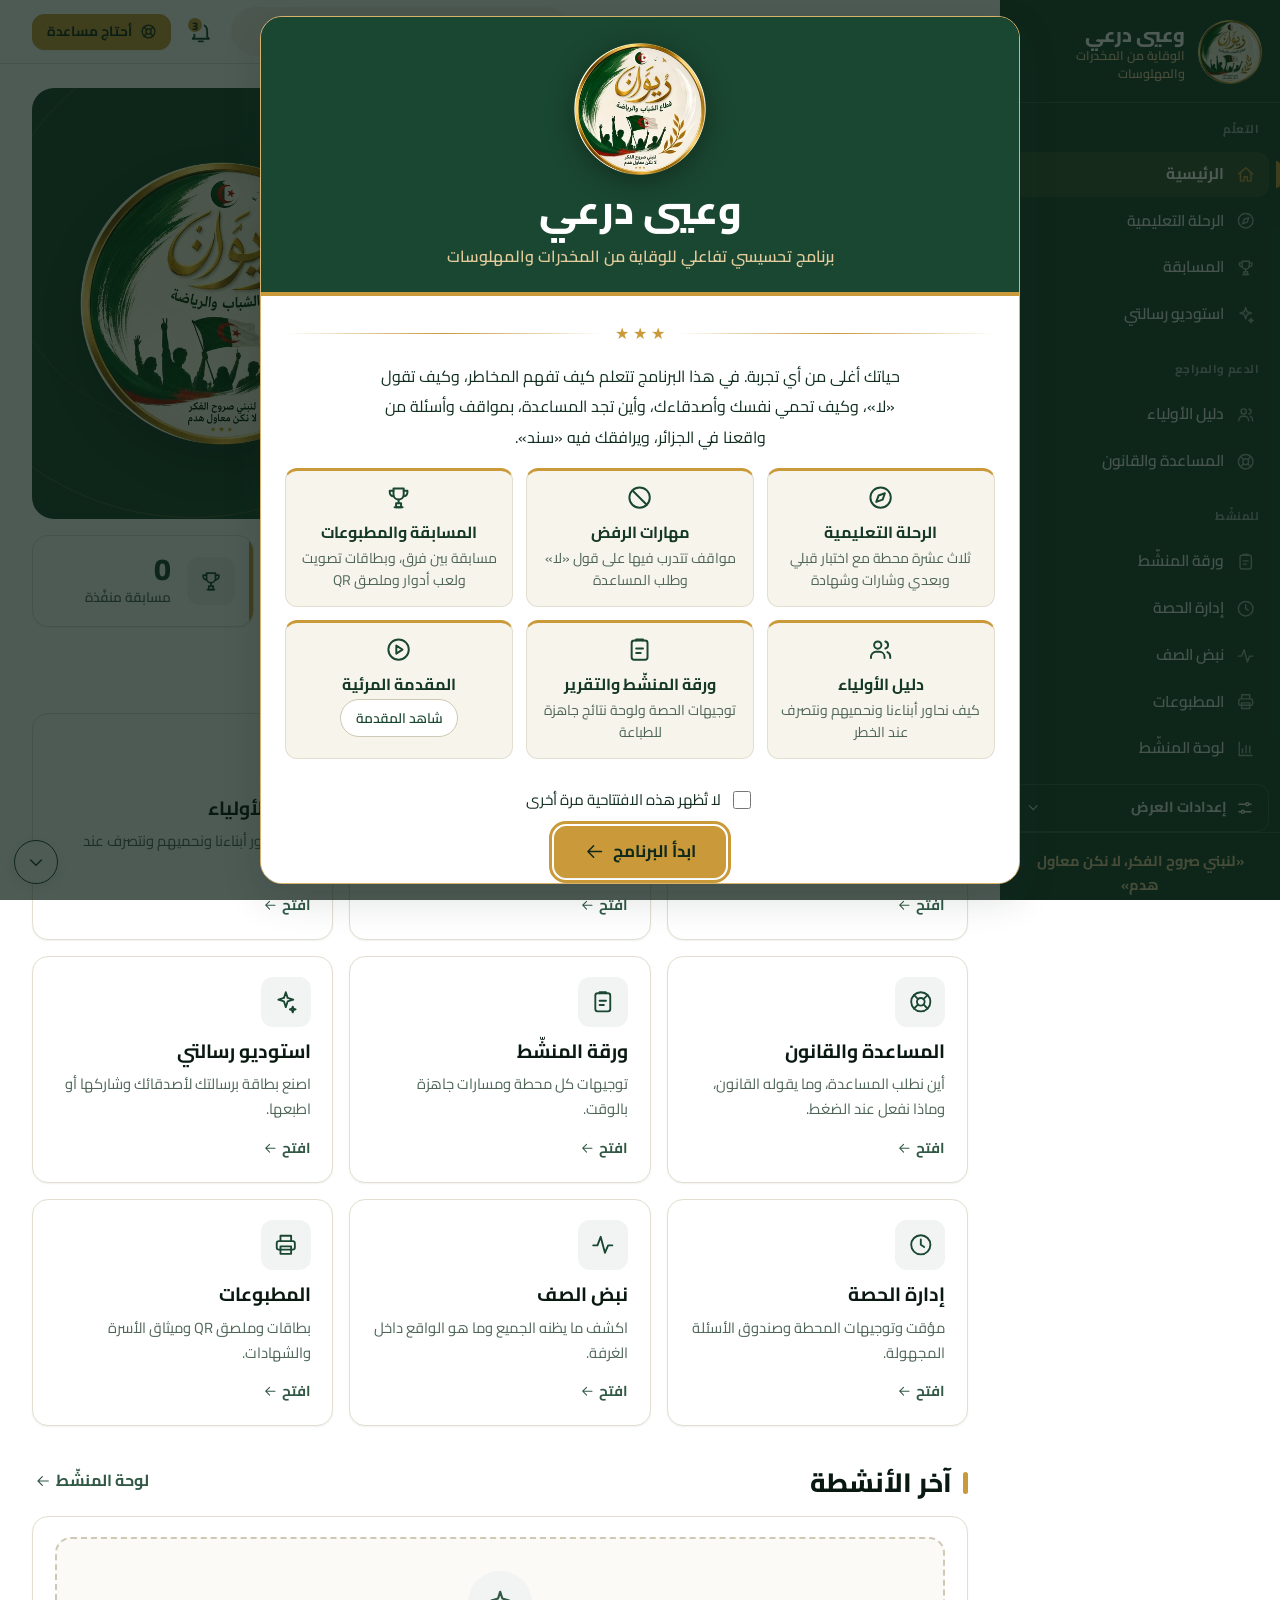
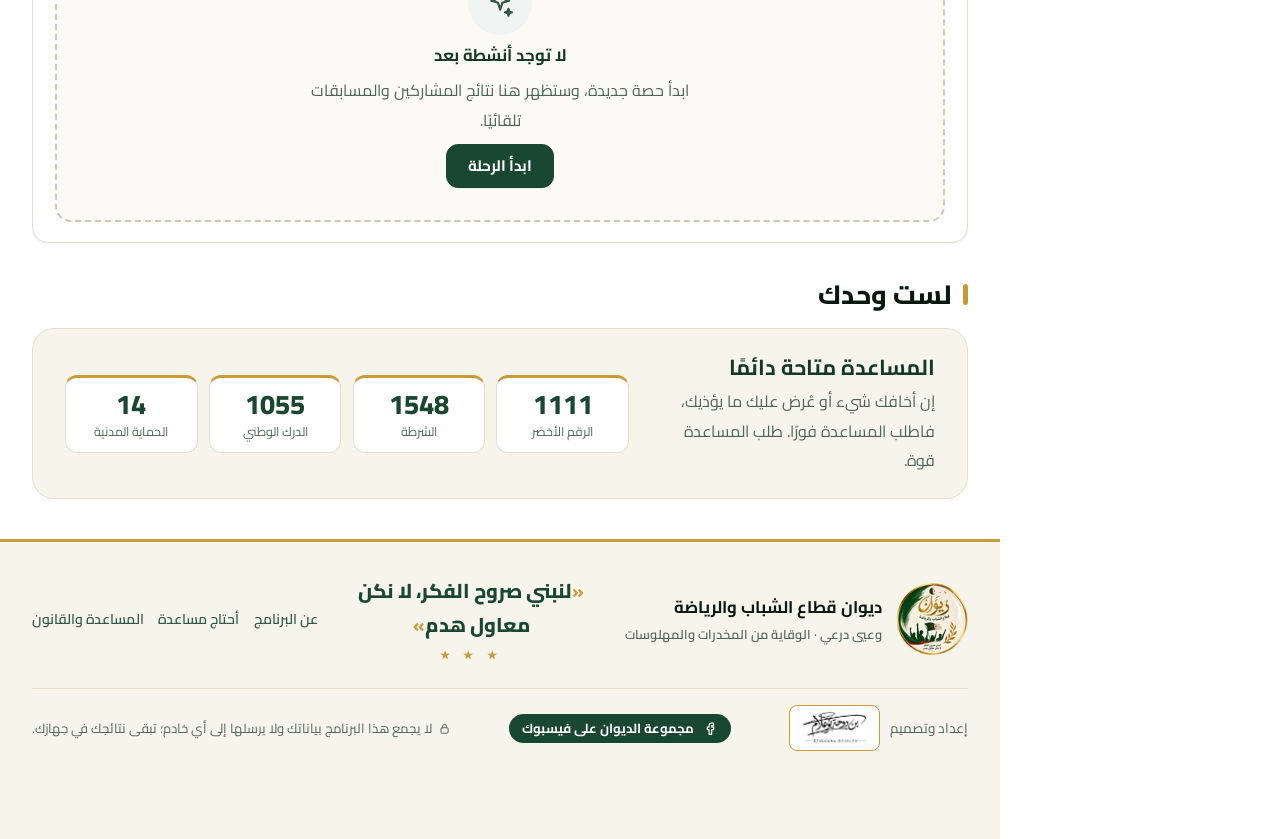
==== commit d96616db: "Add files via upload" ====
--- a/index.html
+++ b/index.html
@@ -43,6 +43,7 @@
       <button class="nav-item" id="tHome" data-act="mode" data-v="home" aria-pressed="true"><svg class="ic" aria-hidden="true"><use href="#i-home"/></svg>الرئيسية</button>
       <button class="nav-item" id="tProg" data-act="mode" data-v="prog" aria-pressed="false"><svg class="ic" aria-hidden="true"><use href="#i-compass"/></svg>الرحلة التعليمية</button>
       <button class="nav-item" id="tCt" data-act="mode" data-v="contest" aria-pressed="false"><svg class="ic" aria-hidden="true"><use href="#i-trophy"/></svg>المسابقة</button>
+      <button class="nav-item" id="tStudio" data-act="mode" data-v="studio" aria-pressed="false"><svg class="ic" aria-hidden="true"><use href="#i-sparkle"/></svg>استوديو رسالتي</button>
     </nav>
     <div class="sb-label">الدعم والمراجع</div>
     <nav class="sb-nav" aria-label="الدعم والمراجع">
@@ -52,6 +53,8 @@
     <div class="sb-label">للمنشّط</div>
     <nav class="sb-nav" aria-label="للمنشّط">
       <button class="nav-item" id="tFac" data-act="mode" data-v="fac" aria-pressed="false"><svg class="ic" aria-hidden="true"><use href="#i-clipboard"/></svg>ورقة المنشّط</button>
+      <button class="nav-item" id="tLive" data-act="mode" data-v="live" aria-pressed="false"><svg class="ic" aria-hidden="true"><use href="#i-clock"/></svg>إدارة الحصة</button>
+      <button class="nav-item" id="tPulse" data-act="mode" data-v="pulse" aria-pressed="false"><svg class="ic" aria-hidden="true"><use href="#i-activity"/></svg>نبض الصف</button>
       <button class="nav-item" id="tKit" data-act="mode" data-v="kit" aria-pressed="false"><svg class="ic" aria-hidden="true"><use href="#i-printer"/></svg>المطبوعات</button>
       <button class="nav-item" id="tRep" data-act="mode" data-v="report" aria-pressed="false"><svg class="ic" aria-hidden="true"><use href="#i-chart"/></svg>لوحة المنشّط</button>
     </nav>
--- a/assets/css/components.css
+++ b/assets/css/components.css
@@ -82,6 +82,9 @@
 /* ---------- Form ---------- */
 .field{display:grid;gap:.35rem;margin:0 0 .9rem}
 .field>span,.field>label{font-weight:var(--fw-bold);font-size:.9rem;color:var(--green-800)}
+.field{min-width:0}
+.field>*{min-width:0;max-width:100%}
+.field>select{width:100%;text-overflow:ellipsis}
 .field .hint{font-weight:var(--fw-regular);font-size:.8rem;color:var(--text-muted)}
 .field.err input{border-color:var(--danger);box-shadow:0 0 0 3px var(--red-100)}
 .field .errmsg{color:var(--danger);font-size:.82rem;font-weight:var(--fw-medium)}
--- a/assets/css/pages.css
+++ b/assets/css/pages.css
@@ -248,3 +248,52 @@
 .psec{margin:.9rem 0}
 .fbbtn .fbi{flex:none}
 .rep .tbl{min-width:0}
+
+/* ---------- أدوات الحصة: استوديو رسالتي ---------- */
+.studio-grid{display:grid;grid-template-columns:minmax(0,1.1fr) minmax(0,.9fr);gap:1.2rem;align-items:start}
+.studio-side{position:sticky;top:calc(var(--topbar-h) + 16px);display:grid;gap:.8rem}
+.studio-preview{background:var(--surface-sunken);border:var(--bw) solid var(--line);border-radius:var(--r-lg);padding:.8rem;display:grid;place-items:center}
+.studio-preview canvas{width:100%;max-width:420px;max-height:70vh;height:auto;object-fit:contain;border-radius:var(--r-md);box-shadow:var(--sh-3);display:block}
+.acts-col{display:grid;gap:.5rem}
+.acts-col .btn{width:100%}
+.studio-grid .opts{max-width:none}
+.studio-grid .opt{font-weight:var(--fw-medium)}
+@media (max-width:900px){.studio-grid{grid-template-columns:1fr}.studio-side{position:static}}
+
+/* ---------- نبض الصف ---------- */
+.pcounts{display:grid;grid-template-columns:repeat(3,1fr);gap:.8rem}
+.pcount{display:flex;flex-direction:column;align-items:center;gap:.4rem;background:var(--surface-sunken);border:var(--bw) solid var(--line);border-radius:var(--r-lg);padding:.8rem .5rem}
+.pcount.pro{border-color:var(--green-600);background:var(--green-50)}
+.pcount .pl{font-weight:var(--fw-black);color:var(--green-800);text-align:center;line-height:1.3}
+.pcount .pl small{display:block;font-size:.72rem;font-weight:var(--fw-medium);color:var(--green-600)}
+.pcount .pc-in{display:flex;align-items:center;gap:.5rem}
+.pcount .pc-in b{font-size:2.4rem;font-weight:var(--fw-black);color:var(--green-700);min-width:2.6rem;text-align:center;line-height:1}
+.pulse-res{margin-top:1.2rem;padding-top:1rem;border-top:var(--bw) solid var(--line)}
+@media (max-width:560px){.pcounts{grid-template-columns:1fr;gap:.5rem}.pcount{flex-direction:row;justify-content:space-between;padding:.6rem .9rem}.pcount .pl small{display:inline;margin-inline-start:.4rem}}
+
+/* ---------- إدارة الحصة ---------- */
+.live-clock{display:flex;flex-direction:column;align-items:center;gap:.6rem;text-align:center;padding:1.4rem}
+.live-clock .lbl{font-weight:var(--fw-bold);color:var(--text-muted)}
+.live-clock>b{font-size:clamp(3.2rem,9vw,5.2rem);font-weight:var(--fw-black);color:var(--green-700);line-height:1;letter-spacing:.02em}
+.live-clock .progress{width:min(560px,100%)}
+.lv-row{display:flex;gap:1rem;align-items:center;justify-content:center;flex-wrap:wrap}
+.lv-row select{min-height:36px;padding:.2rem .6rem;margin-inline-start:.4rem}
+.phase-btns{display:grid;grid-template-columns:repeat(3,1fr);gap:.7rem}
+.phase{position:relative;display:flex;flex-direction:column;align-items:center;gap:.2rem;padding:.9rem .5rem;background:#fff;border:var(--bw) solid var(--line-strong);border-radius:var(--r-lg);color:var(--text-body);transition:border-color var(--t-fast),background var(--t-fast),transform var(--t-fast)}
+.phase:hover{border-color:var(--green-600);transform:translateY(-1px)}
+.phase .ic{width:1.5rem;height:1.5rem;color:var(--green-600)}
+.phase b{color:var(--text-strong)}.phase .num{font-size:1.3rem;font-weight:var(--fw-black);color:var(--green-700)}
+.phase .pb{width:80%;height:6px;border-radius:var(--r-pill);background:var(--green-100);overflow:hidden;margin-top:.2rem}
+.phase .pb i{display:block;height:100%;background:var(--brand-gold);border-radius:inherit}
+.phase[aria-pressed="true"]{background:var(--green-50);border-color:var(--brand-green);box-shadow:0 0 0 3px var(--gold-200)}
+.phase[aria-pressed="true"] .ic{color:var(--brand-gold)}
+.qlist{list-style:none;padding:0;margin:0;display:grid;gap:.4rem}
+.qlist label{display:flex;gap:.7rem;align-items:flex-start;padding:.7rem .9rem;background:#fff;border:var(--bw) solid var(--line);border-radius:var(--r-md)}
+.qlist li.done label{background:var(--success-bg);border-color:var(--green-300);color:var(--text-muted)}
+.qlist li.done span{text-decoration:line-through;text-decoration-color:var(--green-300)}
+.qlist input{margin-top:.35rem}
+@media (max-width:520px){.phase-btns{gap:.4rem}.phase{padding:.7rem .2rem}}
+
+/* ---------- بطاقة الدعم المحلية ---------- */
+.loc-grid{display:grid;grid-template-columns:repeat(2,1fr);gap:.2rem 1rem}
+@media (max-width:640px){.loc-grid{grid-template-columns:1fr}}
--- a/assets/css/print.css
+++ b/assets/css/print.css
@@ -98,4 +98,31 @@
   body.pd{color:#000}
   body.pd .tbl thead th{background:var(--cream-200);color:#000}
   .modal,.vintro,.ctboard,.confetti,.scrl,.fnav{display:none!important}
+
+  /* ---------- بطاقة رسالتي ---------- */
+  .kpage.studio{height:268mm;display:grid;place-items:center;break-after:auto;page-break-after:auto}
+  .stu-img{max-width:100%;max-height:262mm;display:block;border:1px solid var(--line-strong)}
+
+  /* ---------- جلسة التعزيز + رسالة الأولياء ---------- */
+  .kpage.boost,.kpage.parentmsg{height:268mm;overflow:hidden;break-after:auto;page-break-after:auto;font-size:12pt;line-height:1.7}
+  .boost .kt,.parentmsg .kt{font-size:24pt;margin:0 0 1mm}
+  .boost h2,.parentmsg h2{font-weight:800;font-size:15pt;color:var(--green-700);margin:5mm 0 1.5mm}
+  .boost .tbl{min-width:0;font-size:11.5pt}.boost .tbl th{background:var(--cream-200)}
+  .boost ol,.parentmsg ol{margin:0;padding-inline-start:6mm}.boost li,.parentmsg li{margin:1mm 0}
+  .boost .pl{display:inline-block;min-width:30mm;border-bottom:1.5px solid var(--green-700);height:1em}
+  .parentmsg .chipsp{color:var(--green-700);font-weight:700}
+  .boost .pnum,.parentmsg .pnum{margin:6mm 0 3mm;padding:3mm 4mm;border:2px dashed var(--green-700);border-radius:3mm;text-align:center}
+
+  /* ---------- بطاقات الدعم المحلية (6 في صفحة) ---------- */
+  .kpage.support{height:268mm;overflow:hidden;break-after:auto;page-break-after:auto}
+  .sgrid{display:grid;grid-template-columns:1fr 1fr;grid-template-rows:repeat(3,1fr);gap:4mm;height:262mm}
+  .scard{box-sizing:border-box;border:1.5px dashed var(--green-700);border-radius:3mm;padding:3.5mm 4mm;display:flex;flex-direction:column;gap:1.4mm;overflow:hidden;font-size:9.5pt;line-height:1.45}
+  .sc-h{display:flex;gap:2.5mm;align-items:center;border-bottom:1.5px solid var(--brand-gold);padding-bottom:1.5mm}
+  .sc-h img{width:11mm;height:11mm}.sc-h b{display:block;font-size:11.5pt;color:var(--green-700)}.sc-h small{display:block;font-size:7.5pt;color:var(--ink-500)}
+  .sc-n{display:grid;grid-template-columns:repeat(4,1fr);gap:1mm;text-align:center;font-size:7pt;color:var(--ink-500)}
+  .sc-n span{display:flex;flex-direction:column;border:1px solid var(--line-strong);border-radius:1.5mm;padding:.8mm 0}.sc-n b{font-size:11.5pt;color:var(--green-700);line-height:1.2}
+  .scard .sl{display:flex;gap:2mm;align-items:baseline;border-bottom:1px dotted var(--line-strong);min-height:5.2mm}
+  .scard .sl span{color:var(--ink-500);font-size:8pt;white-space:nowrap}.scard .sl b{font-size:8.8pt;color:var(--ink-900);font-weight:700}
+  .scard .blank{display:inline-block;min-width:30mm}
+  .sc-f{margin-top:auto;text-align:center;font-weight:800;font-size:8.5pt;color:var(--green-700)}
 }
